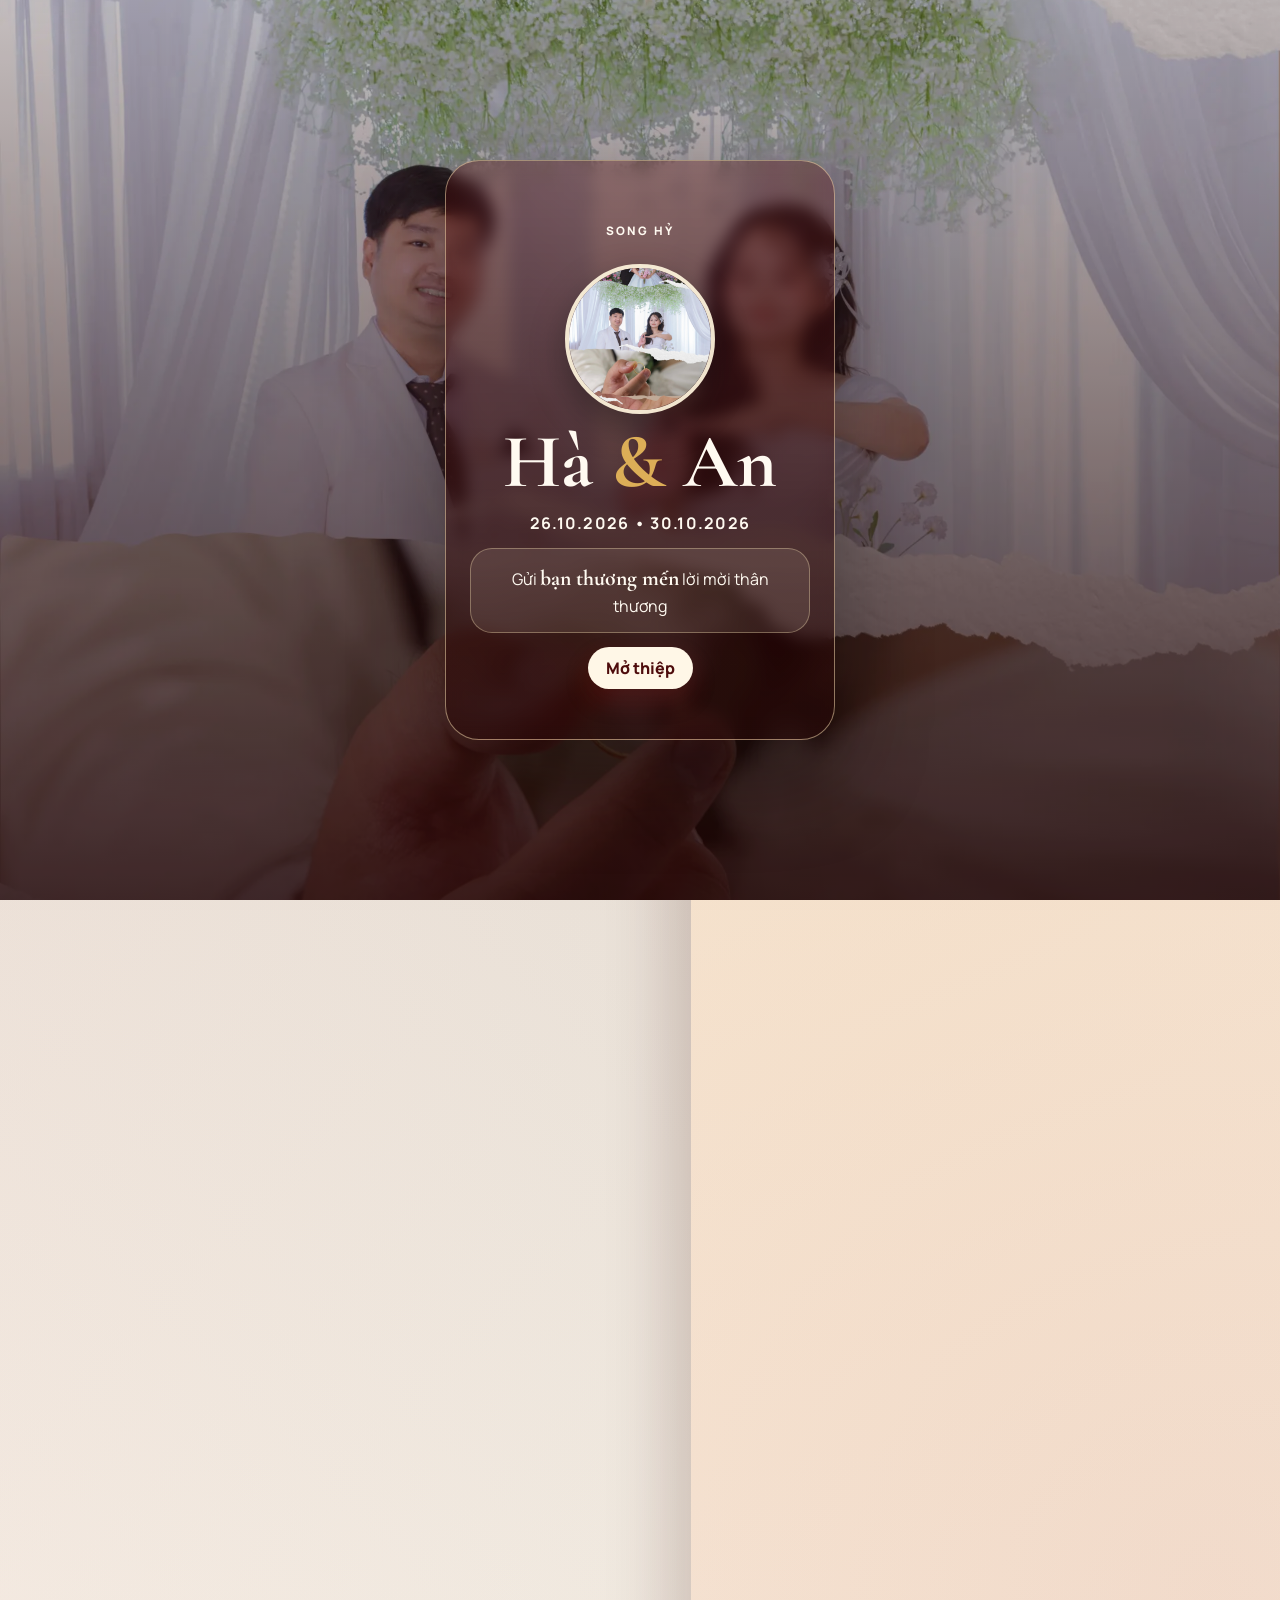
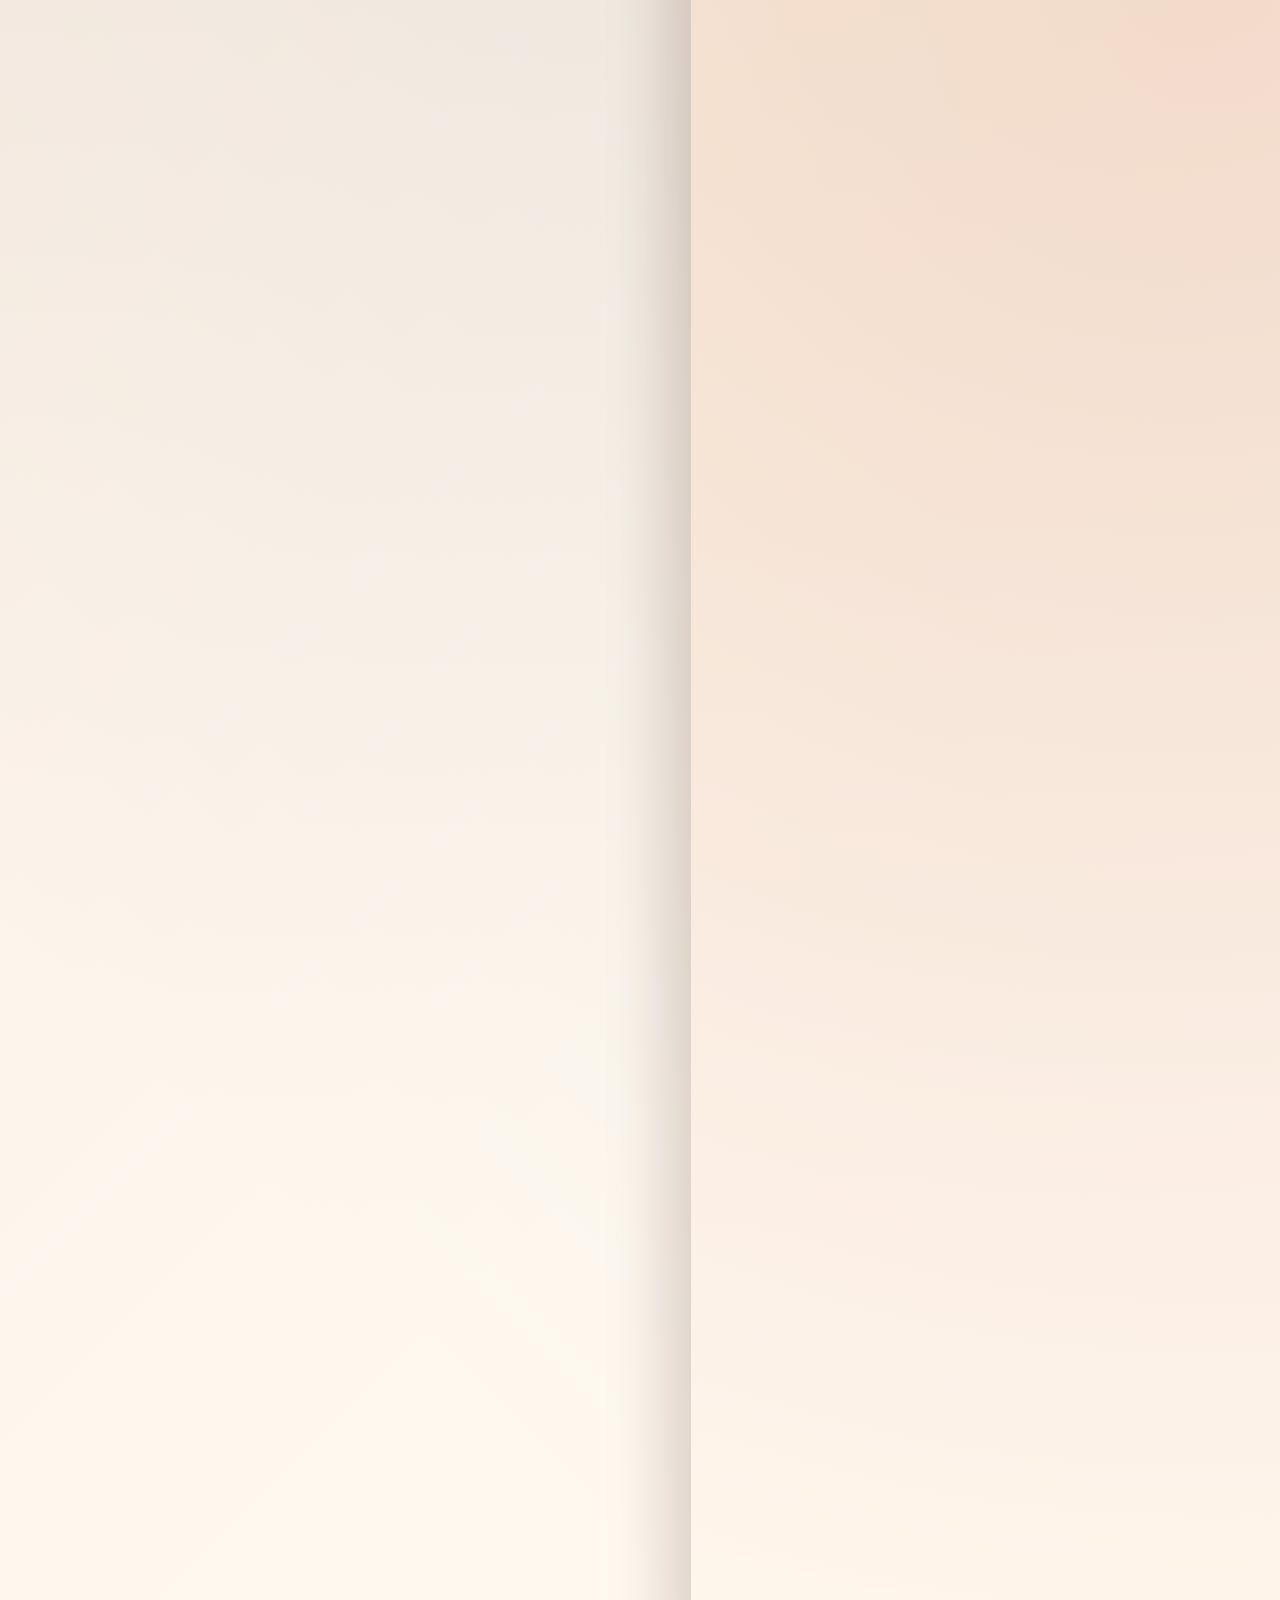
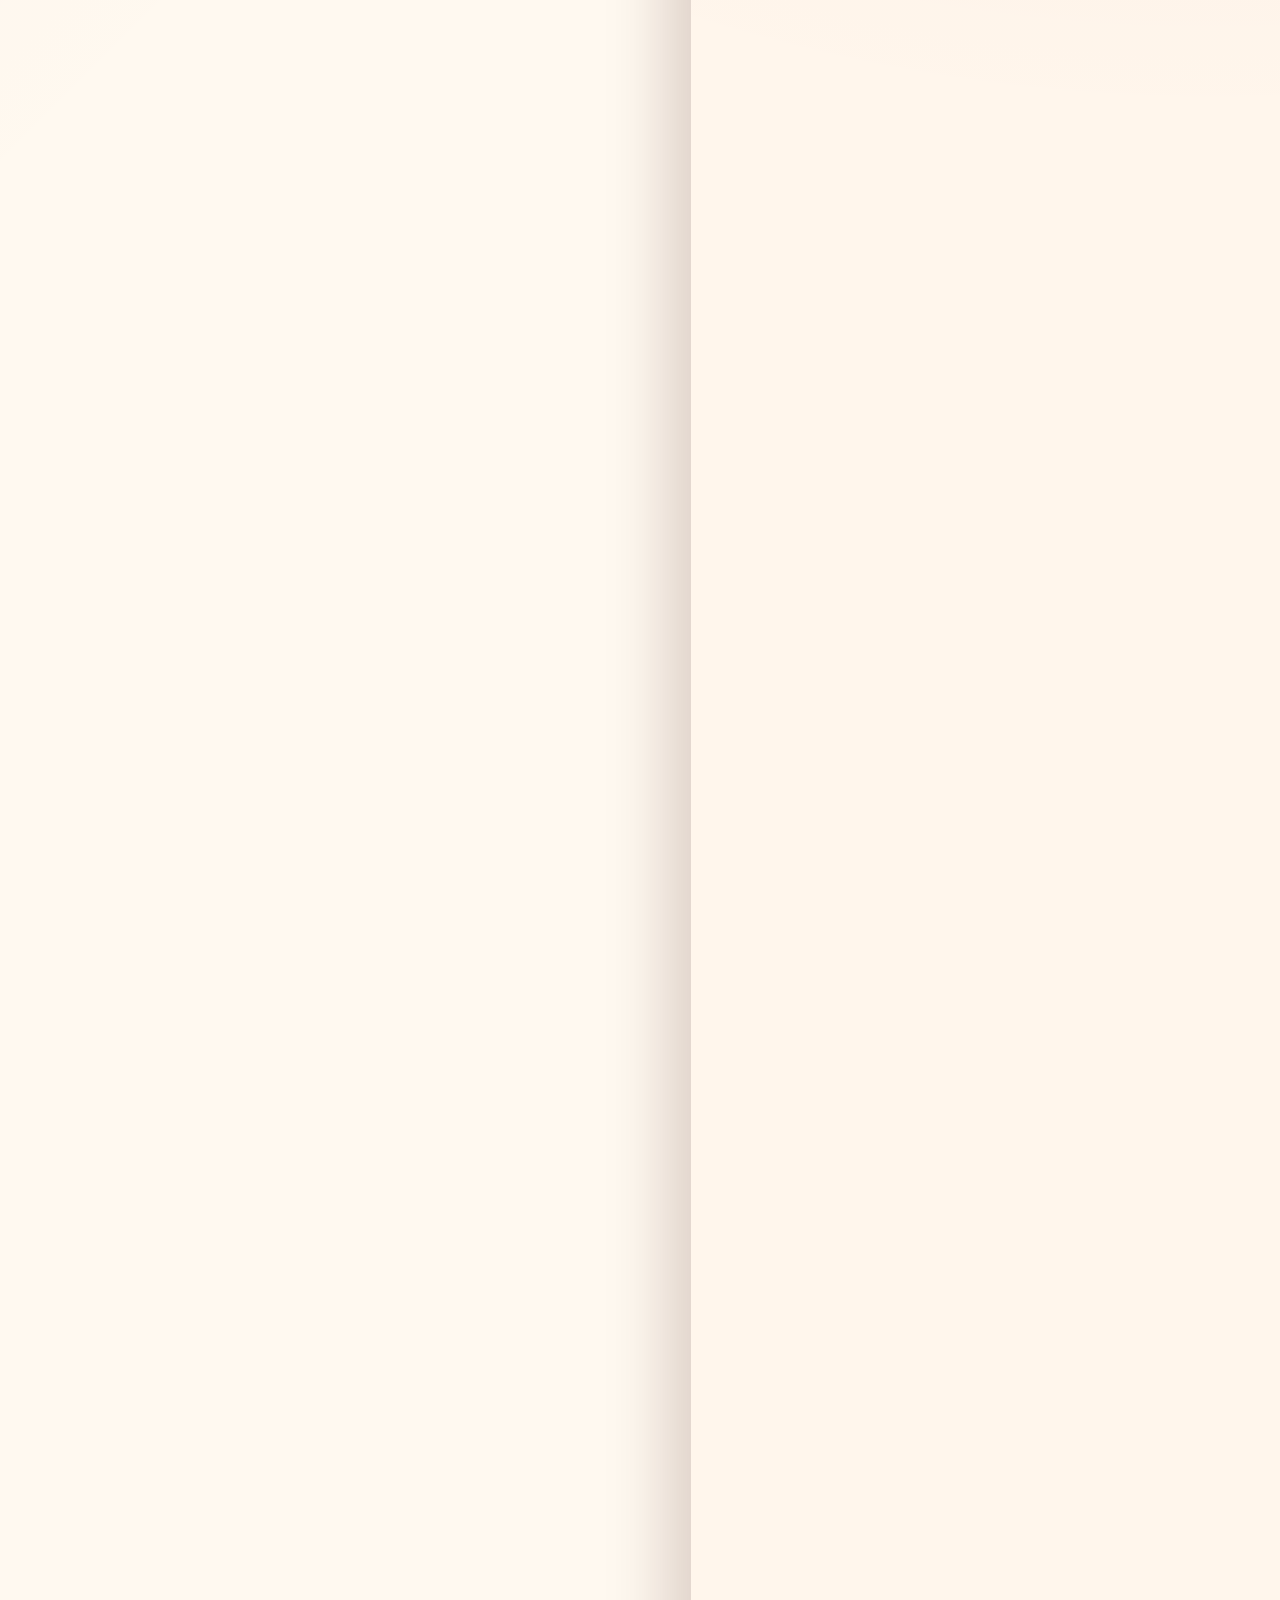
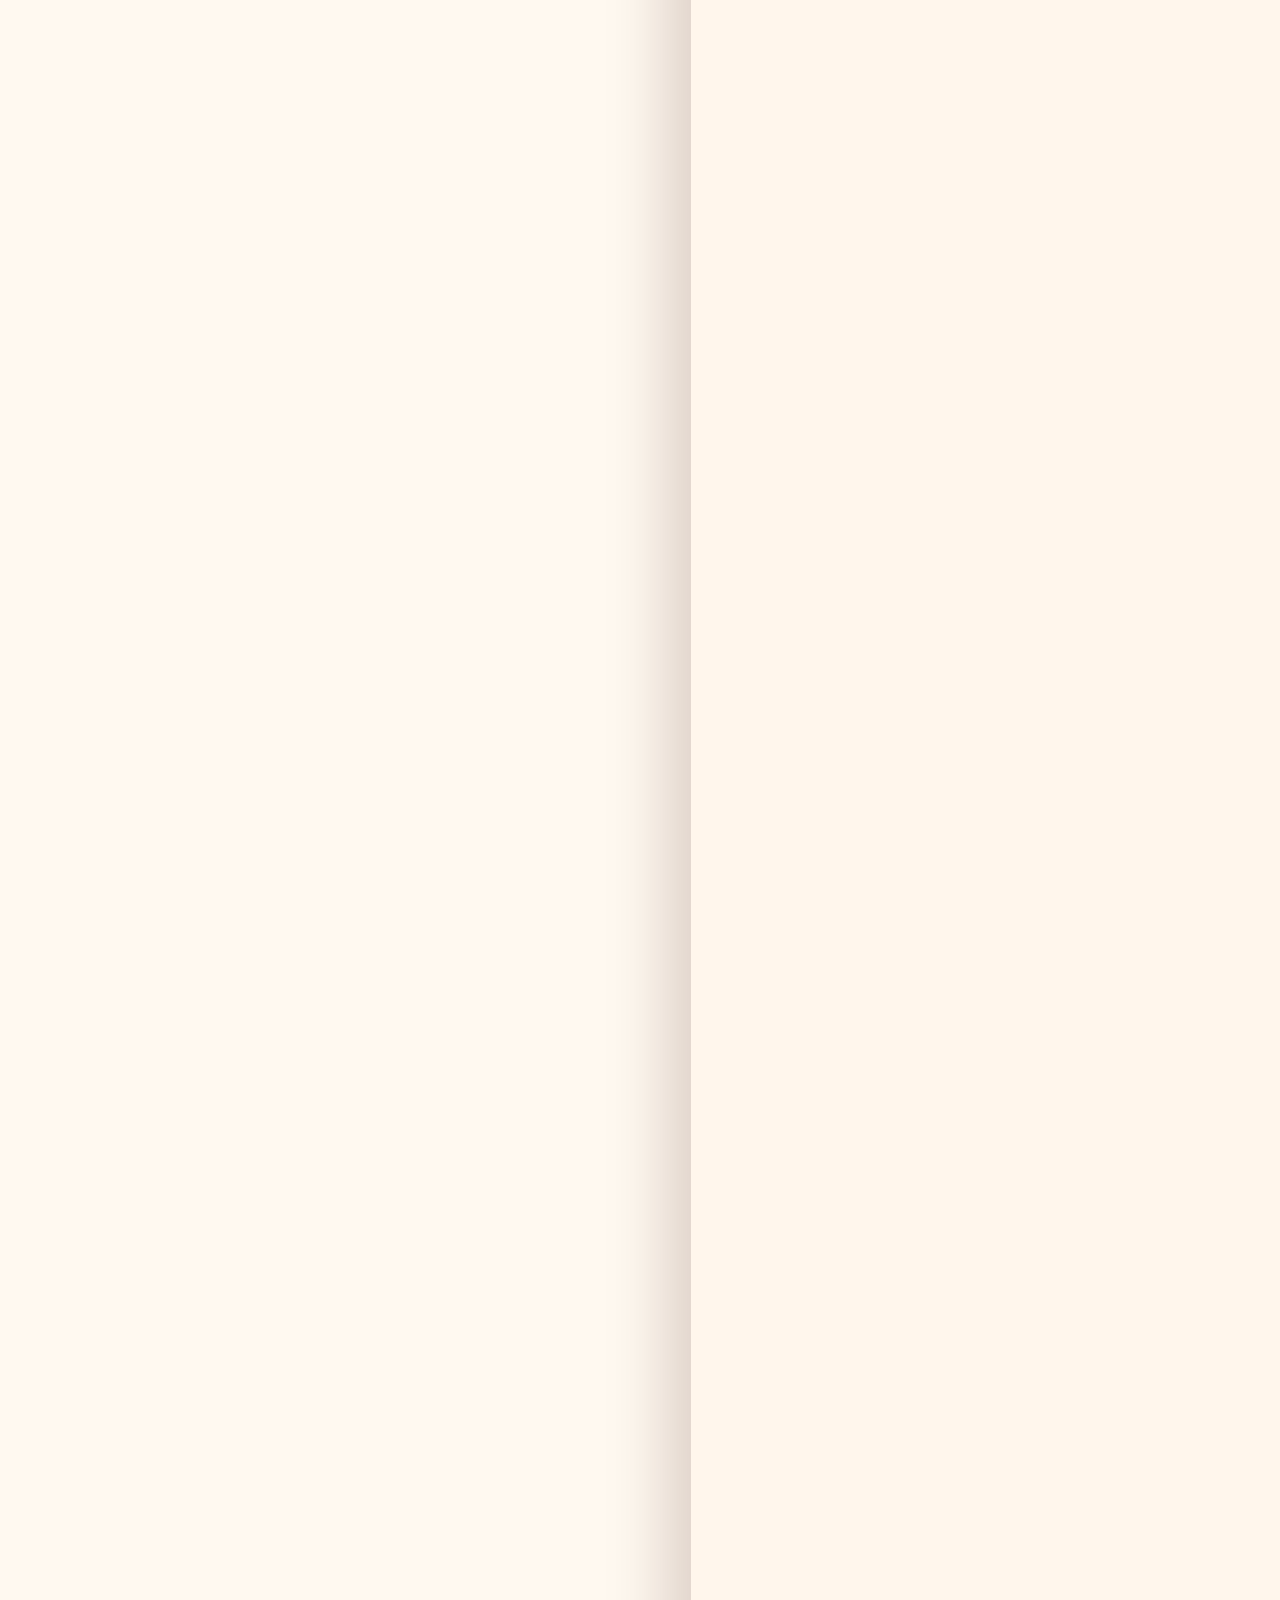
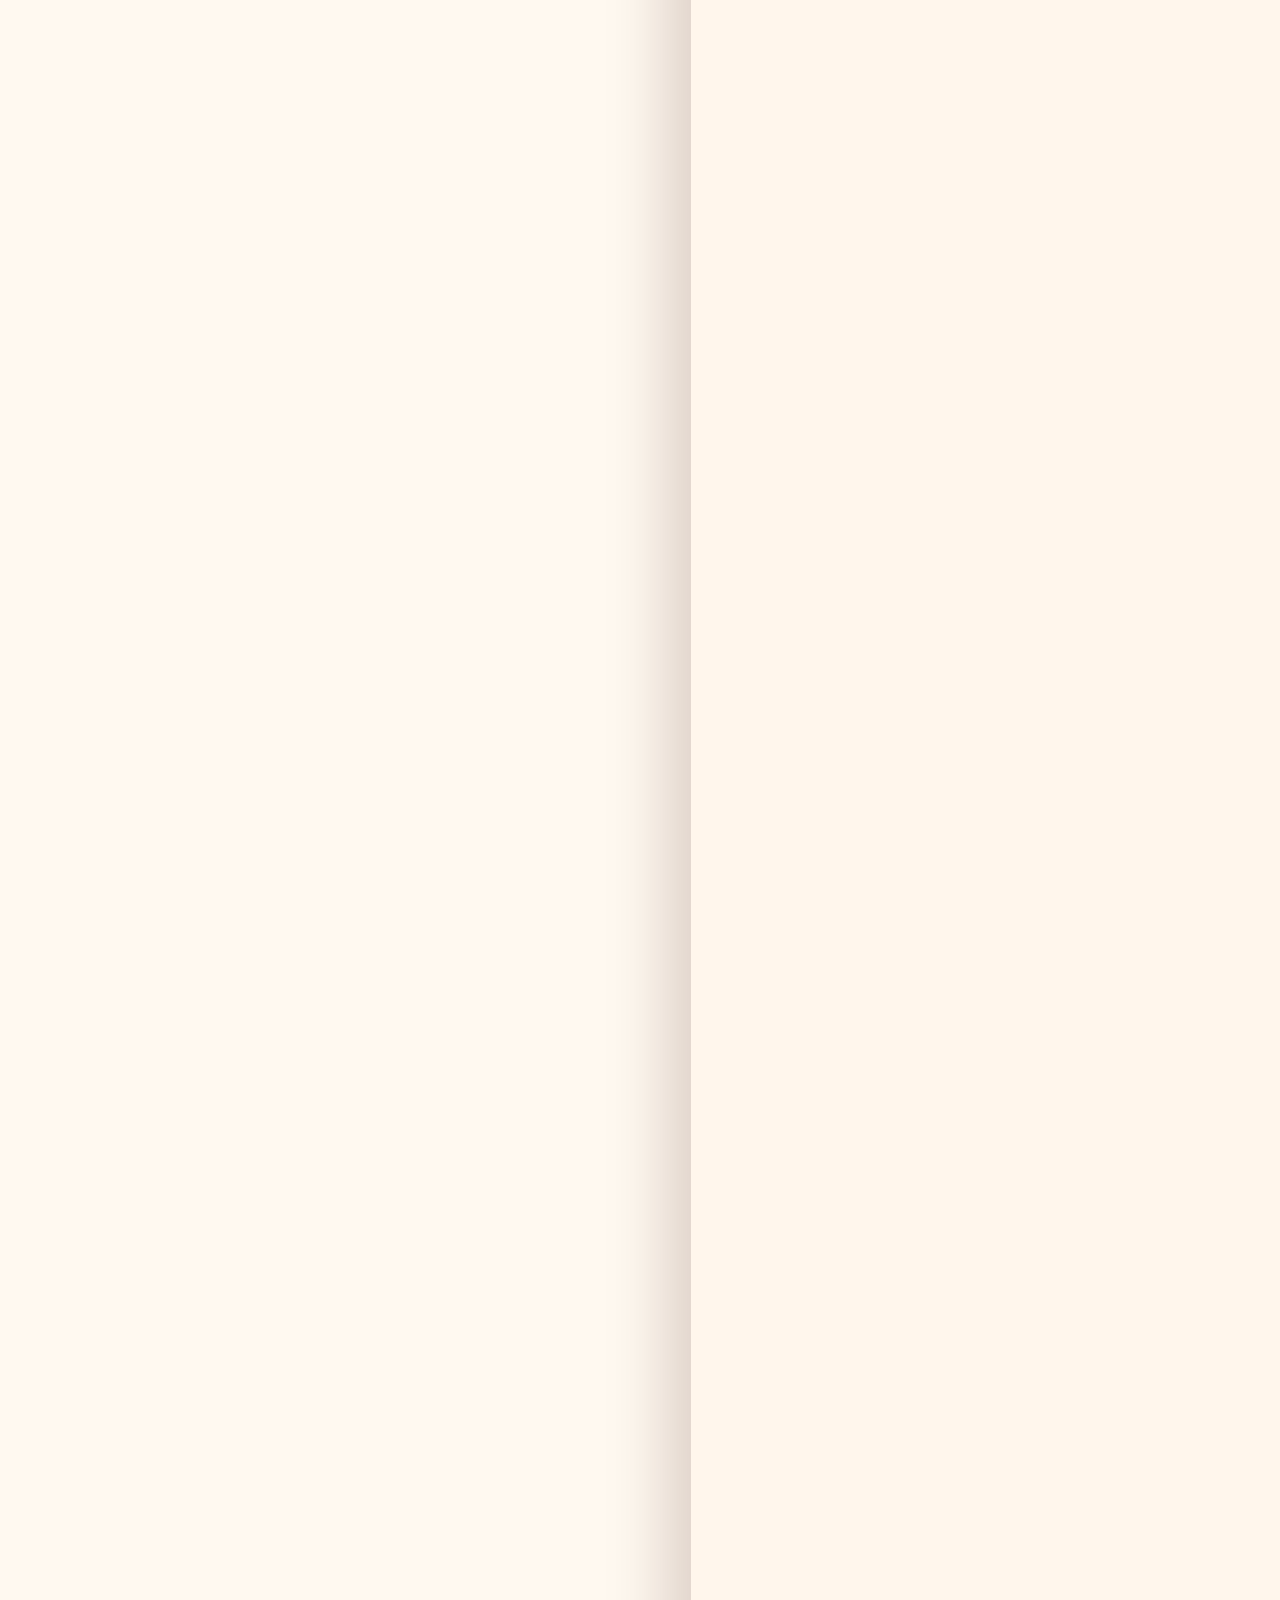
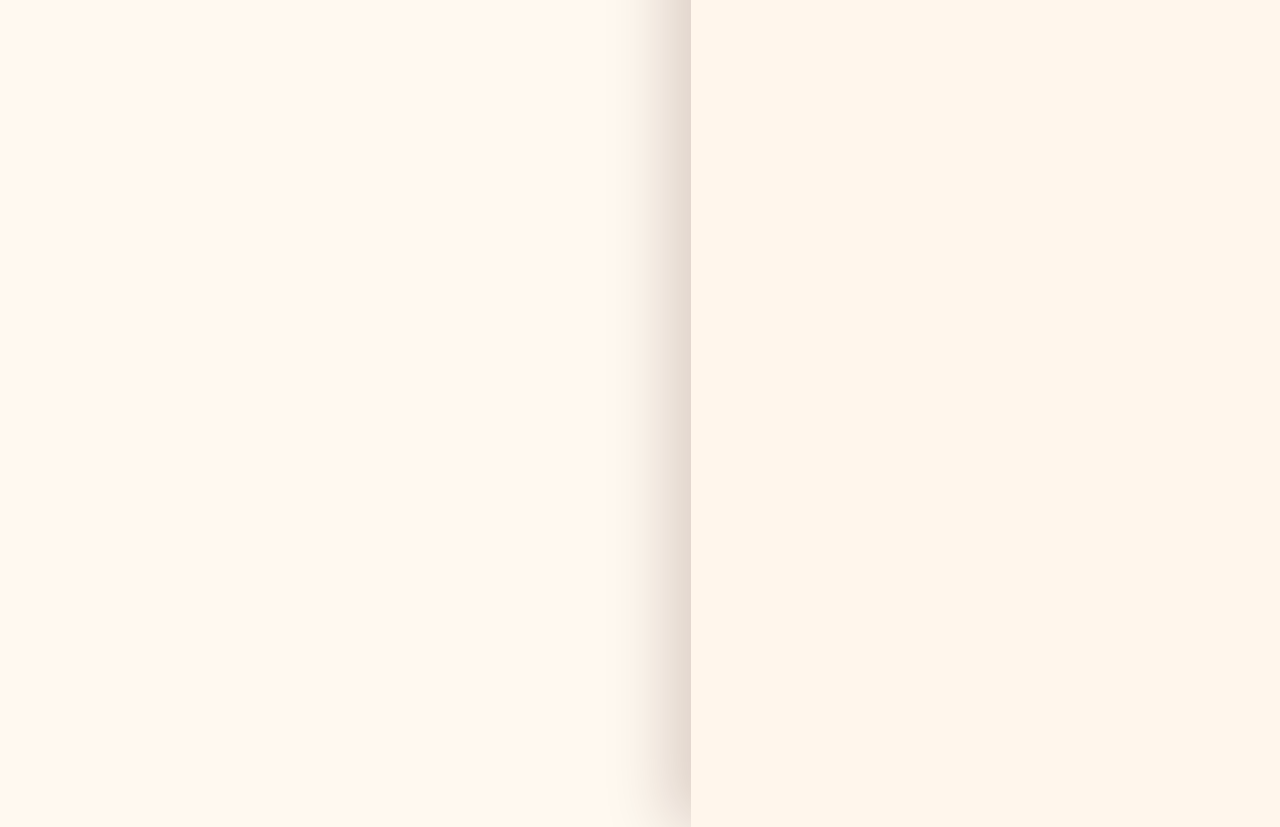
==== beta1/index.html @ 09bc7ad3 "Publish redesigned wedding invitation" ====
<!doctype html>
<html lang="vi">
<head>
  <meta charset="utf-8" />
  <meta name="viewport" content="width=device-width, initial-scale=1" />
  <meta name="description" content="Beta1 thiệp cưới Hà và An" />
  <meta name="theme-color" content="#8f1718" />
  <title>Beta1 - Thiệp cưới Hà & An</title>
  <link rel="preconnect" href="https://fonts.googleapis.com" />
  <link rel="preconnect" href="https://fonts.gstatic.com" crossorigin />
  <link rel="preload" as="image" href="../assets/optimized/background.webp" fetchpriority="high" />
  <link href="https://fonts.googleapis.com/css2?family=Cormorant+Garamond:wght@500;600;700&family=Manrope:wght@400;500;600;700&display=swap" rel="stylesheet" />
  <link rel="stylesheet" href="styles.css" />
</head>
<body>
  <div class="welcome" id="welcome" aria-live="polite">
    <div class="welcome__bg" aria-hidden="true"></div>
    <div class="welcome__panel">
      <p class="overline">Song hỷ</p>
      <img src="../assets/optimized/background.webp" alt="Hà và An" class="welcome__photo" width="150" height="150" decoding="async" fetchpriority="high" />
      <h1>Hà <span>&</span> An</h1>
      <p class="welcome__date">26.10.2026 • 30.10.2026</p>
      <div class="guest-box">
        <p>Gửi <strong id="welcomeGuest">bạn thương mến</strong> lời mời thân thương</p>
      </div>
      <button class="button button--light" id="openInvite" type="button">Mở thiệp</button>
    </div>
  </div>

  <div class="stage" id="top">
    <aside class="desktop-scene" aria-hidden="true">
      <div class="desktop-scene__slide is-active"></div>
      <div class="desktop-scene__slide desktop-scene__slide--alt"></div>
      <div class="desktop-scene__content">
        <p class="overline">Mời bạn chung vui</p>
        <h2>Hà & An</h2>
        <p>Gửi bạn tấm thiệp cưới đong đầy yêu&nbsp;thương.</p>
      </div>
    </aside>

    <div class="phone-shell">
      <main class="invite" id="invite" tabindex="-1">
        <section class="home panel" id="home">
          <img src="../assets/optimized/background.webp" alt="Ảnh cưới Hà và An" class="home__image" width="1920" height="2880" decoding="async" fetchpriority="high" />
          <div class="home__content">
            <p class="overline">Mời bạn chung vui</p>
            <h2>Hà <span>&</span> An</h2>
            <p id="homeGreeting">Gửi bạn tấm thiệp cưới đong đầy yêu&nbsp;thương.</p>
            <div class="home-dates" id="homeDates" aria-label="Ngày giờ và địa điểm tổ chức"></div>
            <a class="button" id="saveCalendar" href="#" target="_blank" rel="noreferrer">Thêm vào lịch</a>
          </div>
        </section>

        <section class="panel invitation" id="invitation">
          <p class="overline">Thiệp mời</p>
          <h2>Gửi <span id="guestNameTitle">bạn thương mến</span></h2>
          <p id="invitationGreeting">Gửi bạn tấm thiệp cưới đong đầy yêu&nbsp;thương!</p>
          <p id="invitationCopy">Những ai nhận được lời mời này đều là những người đặc biệt với bọn mình. Mong bạn và gia đình ghé đến chung vui, cùng chứng kiến khoảnh khắc hạnh phúc của hai đứa nhé.</p>
          <div class="parents">
            <article>
              <span>Nhà gái</span>
              <strong>Ông Đào Thanh Vui</strong>
              <strong>Bà Võ Thị Hoa</strong>
              <small>Gia Lai</small>
            </article>
            <article>
              <span>Nhà trai</span>
              <strong>Ông Đào Tuấn Anh</strong>
              <strong>Bà Đồng Thị Thanh Thuý</strong>
              <small>TP. Hồ Chí Minh</small>
            </article>
          </div>
        </section>

        <section class="panel couple" id="couple">
          <p class="overline">Cô dâu & chú rể</p>
          <div class="couple__grid">
            <article class="person">
              <img src="../assets/optimized/CD.webp" alt="Cô dâu Hà" width="190" height="190" loading="lazy" decoding="async" />
              <h3>Hà</h3>
            </article>
            <article class="person person--offset">
              <img src="../assets/optimized/CR.webp" alt="Chú rể An" width="190" height="190" loading="lazy" decoding="async" />
              <h3>An</h3>
            </article>
          </div>
        </section>

        <section class="panel countdown" id="date">
          <p class="overline">Đếm ngược</p>
          <h2 id="countdownTitle">Lễ Vu Quy tại Gia Lai</h2>
          <div class="countdown__grid" aria-label="Đếm ngược ngày cưới">
            <div><strong id="days">00</strong><span>Ngày</span></div>
            <div><strong id="hours">00</strong><span>Giờ</span></div>
            <div><strong id="minutes">00</strong><span>Phút</span></div>
            <div><strong id="seconds">00</strong><span>Giây</span></div>
          </div>
          <div class="date-cards" id="dateCards"></div>
        </section>

        <section class="panel story" id="story">
          <p class="overline">Lịch trình nghi lễ</p>
          <h2>Các mốc thời gian chính</h2>
          <div class="tabs" role="tablist" aria-label="Nhóm khách mời">
            <button type="button" data-group="nha-gai">Nhà gái</button>
            <button type="button" data-group="nha-trai">Nhà trai</button>
            <button type="button" data-group="both">Tất cả</button>
          </div>
          <div class="timeline" id="timeline"></div>
        </section>

        <section class="panel locations" id="location">
          <p class="overline">Địa điểm tổ chức</p>
          <h2>Bản đồ & mã QR chỉ đường</h2>
          <div class="location-list" id="locationList"></div>
        </section>

        <section class="panel gallery" id="gallery">
          <p class="overline">Album</p>
          <h2>Khoảnh khắc của chúng tôi</h2>
          <div class="gallery-frame">
            <button class="gallery-btn gallery-btn--prev" id="galleryPrev" type="button" aria-label="Ảnh trước">‹</button>
            <div class="gallery-viewport" id="galleryViewport">
              <img class="gallery-image" id="galleryImage" src="../gallery/optimized/1.webp" alt="Ảnh cưới Hà và An" width="1200" height="1801" loading="lazy" decoding="async" />
            </div>
            <button class="gallery-btn gallery-btn--next" id="galleryNext" type="button" aria-label="Ảnh tiếp theo">›</button>
          </div>
          <p class="gallery-count" id="galleryCount">1 / 1</p>
          <div class="gallery-dots" id="galleryDots" aria-label="Vị trí ảnh trong album"></div>
        </section>

        <section class="panel rsvp" id="rsvp">
          <p class="overline">Xác nhận tham dự</p>
          <h2 id="rsvpTitle">Hẹn gặp bạn thương mến</h2>
          <p>Xác nhận tham dự để tụi mình chuẩn bị đón bạn chu đáo nhé!</p>
          <button class="button" id="showRsvpForm" type="button" aria-expanded="false" aria-controls="rsvpForm">Xác nhận tham dự</button>
          <form class="rsvp-form" id="rsvpForm" hidden>
            <label>
              <span>Tên khách mời</span>
              <input id="rsvpName" name="name" type="text" autocomplete="name" readonly required />
            </label>
            <p class="rsvp-private-note" id="rsvpPrivateNote"></p>
            <label>
              <span>Nhóm khách</span>
              <select id="rsvpGroup" name="group" required>
                <option value="nha-gai">Nhà gái</option>
                <option value="nha-trai">Nhà trai</option>
                <option value="both">Hai gia đình</option>
              </select>
            </label>
            <label>
              <span>Tham dự</span>
              <select id="rsvpAttend" name="attend" required>
                <option value="yes">Có tham dự</option>
                <option value="no">Rất tiếc không tham dự</option>
              </select>
            </label>
            <label>
              <span>Số người</span>
              <input id="rsvpGuests" name="guests" type="number" min="1" max="10" value="1" required />
            </label>
            <label>
              <span>Số điện thoại</span>
              <input id="rsvpPhone" name="phone" type="tel" autocomplete="tel" />
            </label>
            <button class="button" type="submit">Gửi xác nhận</button>
            <p class="form-status" id="rsvpStatus" role="status" aria-live="polite"></p>
          </form>
        </section>

        <section class="panel wishes" id="wishes">
          <p class="overline">Lời chúc</p>
          <h2>Gửi lời chúc</h2>
          <p>Lời chúc của bạn sẽ là một kỷ niệm thật đẹp dành cho tụi mình.</p>
          <form class="wish-form" id="wishForm">
            <label>
              <span>Tên của bạn</span>
              <input id="wishName" type="text" required autocomplete="name" />
            </label>
            <label>
              <span>Lời chúc</span>
              <textarea id="wishMessage" rows="4" required></textarea>
            </label>
            <button class="button" type="submit">Gửi lời chúc</button>
            <p class="form-status" id="wishStatus" role="status"></p>
          </form>
        </section>

        <section class="panel gift" id="gift">
          <p class="overline">Hộp quà mừng</p>
          <h2>Gửi chút thương mến</h2>
          <p>Có bạn chung vui đã là món quà quý nhất. Nếu muốn gửi thêm chút thương mến từ xa, bọn mình luôn thật lòng ghi nhận.</p>
          <div class="gift-list" id="giftList"></div>
        </section>

        <section class="panel guestbook-wall" id="guestbookWall">
          <p class="overline">Sổ lưu bút</p>
          <h2>Lời chúc từ mọi người</h2>
          <div class="wish-list" id="wishList" aria-live="polite"></div>
        </section>

        <section class="panel closing">
          <p>Những ai nhận được lời mời này đều là những người đặc biệt với bọn mình. Mong bạn và gia đình ghé đến chung vui, cùng chứng kiến khoảnh khắc hạnh phúc của hai đứa nhé.</p>
          <h2>Hà & An</h2>
        </section>
      </main>

      <nav class="bottom-nav" aria-label="Điều hướng thiệp">
        <a href="#home"><span>⌂</span>Nhà</a>
        <a href="#couple"><span>♡</span>Đôi</a>
        <a href="#date"><span>□</span>Ngày</a>
        <a href="#gallery"><span>▣</span>Ảnh</a>
        <a href="#rsvp"><span>✓</span>RSVP</a>
        <a href="#wishes"><span>✎</span>Chúc</a>
      </nav>
    </div>
  </div>

  <button class="music-button" id="musicButton" type="button" aria-label="Bật hoặc tắt nhạc" aria-pressed="false" hidden>♪</button>
  <audio id="bgMusic" loop preload="none">
    <source src="../music/leberch-invitation-wedding-375839.mp3" type="audio/mpeg" />
  </audio>
  <script src="beta1.js"></script>
</body>
</html>
---- beta1/styles.css ----
@charset "UTF-8";

:root {
  --bg: #fff6ec;
  --paper: #fffdf7;
  --paper-strong: #ffe9c1;
  --ink: #291412;
  --muted: #7d5d4c;
  --red: #8f1718;
  --red-deep: #4e0c0c;
  --gold: #dcae57;
  --jade: #536e5b;
  --line: rgba(143, 23, 24, 0.16);
  --shadow: 0 22px 64px rgba(62, 14, 10, 0.22);
  --serif: "Cormorant Garamond", Georgia, serif;
  --sans: "Manrope", sans-serif;
}

* { box-sizing: border-box; }

html {
  scroll-behavior: smooth;
  overflow-x: hidden;
}

body {
  margin: 0;
  font-family: var(--sans);
  color: var(--ink);
  overflow-x: hidden;
  background:
    linear-gradient(135deg, rgba(143, 23, 24, 0.09), transparent 34%),
    linear-gradient(225deg, rgba(83, 110, 91, 0.16), transparent 38%),
    #fff9f0;
}

body.invite-open .welcome {
  opacity: 0;
  visibility: hidden;
  transform: scale(1.015);
  pointer-events: none;
  overflow: hidden;
}

a { color: inherit; text-decoration: none; }

button, input, textarea { font: inherit; }

img { max-width: 100%; display: block; }

.welcome {
  position: fixed;
  inset: 0;
  z-index: 20;
  display: grid;
  place-items: center;
  padding: 24px;
  color: #fffaf1;
  background: #250607;
  overflow: hidden;
  transition: opacity 680ms ease, visibility 680ms ease, transform 680ms ease;
}

.welcome__bg {
  position: absolute;
  inset: 0;
  background:
    linear-gradient(180deg, rgba(29, 3, 4, 0.15), rgba(29, 3, 4, 0.82)),
    url("../assets/optimized/background.webp") center/cover;
  opacity: 0.88;
}

.welcome__panel {
  position: relative;
  width: min(390px, 100%);
  min-height: min(580px, calc(100svh - 48px));
  display: flex;
  flex-direction: column;
  align-items: center;
  justify-content: center;
  gap: 14px;
  padding: 38px 24px;
  text-align: center;
  border: 1px solid rgba(255, 231, 184, 0.5);
  border-radius: 34px;
  background: linear-gradient(180deg, rgba(80, 8, 9, 0.36), rgba(35, 6, 6, 0.62));
  box-shadow: 0 34px 90px rgba(0, 0, 0, 0.34);
  backdrop-filter: blur(8px);
  animation: welcomeRise 920ms cubic-bezier(0.16, 1, 0.3, 1) both;
}

.welcome__photo {
  width: 150px;
  height: 150px;
  object-fit: cover;
  border: 4px solid rgba(255, 246, 222, 0.92);
  border-radius: 999px;
  box-shadow: 0 14px 34px rgba(0, 0, 0, 0.34);
}

.welcome h1,
.home h2,
.panel h2,
.person h3,
.closing h2 {
  font-family: var(--serif);
  letter-spacing: 0;
}

.welcome h1 {
  margin: 0;
  font-size: clamp(54px, 15vw, 76px);
  line-height: 0.92;
}

.welcome h1 span,
.home h2 span { color: var(--gold); }

.welcome__date {
  margin: 0;
  font-weight: 700;
  letter-spacing: 0.08em;
}

.guest-box {
  width: 100%;
  padding: 14px 18px;
  border: 1px solid rgba(255, 231, 184, 0.34);
  border-radius: 22px;
  background: rgba(255, 246, 222, 0.1);
}

.overline {
  display: block;
  font-size: 0.73rem;
  font-weight: 800;
  letter-spacing: 0.18em;
  text-transform: uppercase;
}

.guest-box p {
  margin: 0;
  line-height: 1.45;
}

.guest-box strong {
  font-family: var(--serif);
  font-size: 1.35rem;
  white-space: nowrap;
}

.button {
  display: inline-flex;
  align-items: center;
  justify-content: center;
  min-height: 42px;
  padding: 0 18px;
  border: 0;
  border-radius: 999px;
  color: #fffaf1;
  background: linear-gradient(135deg, var(--red), #b85d3d);
  box-shadow: 0 12px 24px rgba(143, 23, 24, 0.24);
  cursor: pointer;
  font-weight: 800;
  transition: transform 240ms ease, box-shadow 240ms ease, filter 240ms ease;
}

.button:hover,
.button:focus-visible {
  transform: translateY(-2px);
  box-shadow: 0 16px 32px rgba(143, 23, 24, 0.3);
  filter: saturate(1.05);
}

.button:active { transform: translateY(0) scale(0.98); }

.button--light {
  color: var(--red-deep);
  background: #fff7e7;
}

.stage {
  min-height: 100svh;
  display: grid;
  grid-template-columns: minmax(0, 1fr) clamp(540px, 46vw, 680px);
  align-items: start;
  --desktop-invite-width: clamp(540px, 46vw, 680px);
  --desktop-scene-width: calc(100vw - var(--desktop-invite-width));
}

.desktop-scene {
  position: fixed;
  left: 0;
  top: 0;
  bottom: 0;
  width: var(--desktop-scene-width);
  height: 100svh;
  overflow: hidden;
  background: #3a0809;
}

.desktop-scene::after {
  content: "";
  position: absolute;
  inset: 0;
  background: linear-gradient(90deg, rgba(45, 6, 7, 0.76), rgba(45, 6, 7, 0.22));
}

.desktop-scene__slide {
  position: absolute;
  inset: 0;
  background: url("../assets/optimized/background.webp") 42% 58%/cover;
  opacity: 0;
  transform: scale(1.04);
  transition: opacity 1400ms ease, transform 7200ms linear;
}

.desktop-scene__slide--alt {
  background-image: url("../gallery/optimized/071A6892.webp");
  background-position: 48% 50%;
}

.desktop-scene__slide.is-active {
  opacity: 1;
  transform: scale(1.09);
}

.desktop-scene__content {
  position: relative;
  z-index: 1;
  width: min(620px, 78%);
  min-height: 100svh;
  display: flex;
  flex-direction: column;
  justify-content: center;
  padding: 70px;
  color: #fffaf1;
  animation: sceneCopyIn 1100ms cubic-bezier(0.16, 1, 0.3, 1) both;
}

.desktop-scene__content h2 {
  margin: 10px 0;
  font-family: var(--serif);
  font-size: clamp(70px, 10vw, 132px);
  line-height: 0.86;
}

.desktop-scene__content p:last-child {
  max-width: 440px;
  margin: 0;
  font-size: 1.08rem;
  line-height: 1.7;
}

.phone-shell {
  min-height: 100svh;
  display: flex;
  flex-direction: column;
  background: var(--bg);
  box-shadow: -22px 0 60px rgba(54, 11, 8, 0.18);
  grid-column: 2;
}

.invite {
  flex: 1;
  height: auto;
  overflow: visible;
  scroll-padding-bottom: 82px;
  padding-bottom: 76px;
  background:
    radial-gradient(circle at 16% 6%, rgba(220, 174, 87, 0.18), transparent 28%),
    radial-gradient(circle at 88% 18%, rgba(143, 23, 24, 0.10), transparent 24%),
    var(--bg);
}

.panel {
  padding: 54px 22px;
  text-align: center;
  border-bottom: 1px solid rgba(143, 23, 24, 0.08);
}

.reveal {
  opacity: 0;
  --reveal-x: 0px;
  --reveal-y: 46px;
  --reveal-scale: 0.97;
  transform: translate3d(var(--reveal-x), var(--reveal-y), 0) scale(var(--reveal-scale));
  filter: blur(5px);
  transition: opacity 1050ms cubic-bezier(0.16, 1, 0.3, 1), transform 1120ms cubic-bezier(0.16, 1, 0.3, 1), filter 1050ms ease;
  transition-delay: var(--reveal-delay, 0ms);
  will-change: opacity, transform, filter;
}

.reveal[data-reveal="fade-left"] { --reveal-x: 58px; --reveal-y: 0px; }
.reveal[data-reveal="fade-right"] { --reveal-x: -58px; --reveal-y: 0px; }
.reveal[data-reveal="fade-down"] { --reveal-x: 0px; --reveal-y: -42px; }
.reveal[data-reveal="zoom-in"] { --reveal-x: 0px; --reveal-y: 26px; --reveal-scale: 0.9; }
.reveal[data-reveal="soft-rise"] { --reveal-x: 0px; --reveal-y: 34px; --reveal-scale: 0.97; }

.reveal.is-visible {
  opacity: 1;
  transform: translate3d(0, 0, 0) scale(1) !important;
  filter: blur(0);
}

.panel h2 {
  margin: 8px auto 18px;
  font-size: clamp(34px, 12vw, 48px);
  line-height: 1;
}

.panel p {
  margin: 0 auto 16px;
  color: var(--muted);
  line-height: 1.7;
}

.home {
  min-height: 100svh;
  display: grid;
  align-content: end;
  padding: 0;
  position: relative;
  color: #fff8ec;
  background: #390809;
}

.home__image {
  position: absolute;
  inset: 0;
  width: 100%;
  height: 100%;
  object-fit: cover;
  object-position: 50% 42%;
  opacity: 0.72;
  transform: scale(1.04);
}

.home::after {
  content: "";
  position: absolute;
  inset: 0;
  background: linear-gradient(180deg, rgba(53, 7, 8, 0.05), rgba(53, 7, 8, 0.9));
}

.home__content {
  position: relative;
  z-index: 1;
  padding: 42px 24px 70px;
}

.home h2 {
  margin: 8px 0 12px;
  font-size: clamp(60px, 18vw, 84px);
  line-height: 0.9;
}

.home p { color: rgba(255, 248, 236, 0.86); }

.home-dates {
  display: grid;
  gap: 8px;
  margin: 18px auto 18px;
  width: min(420px, 100%);
}

.home-date-card {
  padding: 12px 14px;
  border: 1px solid rgba(255, 236, 192, 0.36);
  border-radius: 18px;
  background: rgba(45, 6, 7, 0.28);
  backdrop-filter: blur(6px);
  color: #fffaf1;
}

.home-date-card strong,
.home-date-card span,
.home-date-card small {
  display: block;
}

.home-date-card strong {
  font-family: var(--serif);
  font-size: 1.24rem;
  line-height: 1.08;
}

.home-date-card span {
  margin-top: 3px;
  font-weight: 800;
}

.home-date-card small {
  margin-top: 3px;
  color: rgba(255, 248, 236, 0.84);
  line-height: 1.4;
}

.home-date-common {
  margin: 2px 0 0;
  color: #fffaf1;
  font-weight: 800;
  letter-spacing: 0.04em;
}

.script-text {
  font-family: var(--serif);
  font-size: 1.7rem;
  color: var(--red);
}

.parents,
.couple__grid,
.date-cards,
.location-list,
.gift-list,
.wish-list {
  display: grid;
  gap: 14px;
}

.parents article,
.person,
.date-card,
.event,
.location-card,
.gift-card,
.wish-item {
  padding: 18px;
  border: 1px solid var(--line);
  border-radius: 24px;
  background: rgba(255, 253, 247, 0.86);
  box-shadow: 0 12px 30px rgba(117, 36, 22, 0.08);
}

.parents span,
.event time,
.location-card small,
.gift-card small {
  color: var(--red);
  font-size: 0.76rem;
  font-weight: 800;
  letter-spacing: 0.12em;
  text-transform: uppercase;
}

.parents strong {
  display: block;
  margin-top: 6px;
}

.person img {
  width: 190px;
  height: 190px;
  margin: 0 auto 16px;
  object-fit: cover;
  border: 5px solid #fff9ec;
  border-radius: 999px;
  box-shadow: var(--shadow);
}

.person h3 {
  margin: 0;
  color: var(--red-deep);
  font-size: 2.5rem;
}

.person--offset { background: #fff2dc; }

.countdown__grid {
  display: grid;
  grid-template-columns: repeat(4, minmax(0, 1fr));
  gap: 8px;
  margin: 22px 0;
}

.countdown__grid div {
  min-width: 0;
  padding: 12px 6px;
  border-radius: 18px;
  color: #fffaf1;
  background: linear-gradient(180deg, var(--red), var(--red-deep));
}

.countdown__grid strong {
  display: block;
  font-size: clamp(1.35rem, 8vw, 2rem);
}

.countdown__grid span {
  display: block;
  font-size: 0.72rem;
  font-weight: 800;
}

.date-card strong,
.date-card b {
  display: block;
}

.date-card strong {
  color: var(--red);
  font-family: var(--serif);
  font-size: 3rem;
  line-height: 1;
}

.date-card--common {
  color: var(--red-deep);
  font-weight: 800;
  text-align: center;
}

.tabs {
  display: grid;
  grid-template-columns: repeat(3, minmax(0, 1fr));
  gap: 8px;
  margin-bottom: 18px;
}

.tabs button {
  min-width: 0;
  padding: 10px 6px;
  border: 1px solid var(--line);
  border-radius: 999px;
  color: var(--red-deep);
  background: #fffaf1;
  cursor: pointer;
  font-size: 0.8rem;
  font-weight: 800;
  transition: transform 220ms ease, background 220ms ease, color 220ms ease, box-shadow 220ms ease;
}

.tabs button.is-active {
  color: #fffaf1;
  background: var(--red);
  box-shadow: 0 10px 20px rgba(143, 23, 24, 0.18);
}

.tabs button:hover { transform: translateY(-2px); }

.timeline {
  display: grid;
  gap: 12px;
  text-align: left;
}

.event h3 {
  margin: 8px 0;
  font-family: var(--serif);
  font-size: 1.8rem;
}

.event p { margin: 0; }

.location-card {
  text-align: left;
}

.location-card h3,
.gift-card h3 {
  margin: 6px 0 8px;
  font-family: var(--serif);
  font-size: 1.7rem;
}

.location-card a,
.copy-btn {
  display: inline-flex;
  align-items: center;
  justify-content: center;
  margin-top: 8px;
  min-height: 34px;
  padding: 0 12px;
  border: 1px solid var(--line);
  border-radius: 999px;
  color: var(--red-deep);
  background: #fffaf1;
  cursor: pointer;
  font-weight: 800;
  transition: transform 220ms ease, background 220ms ease, box-shadow 220ms ease;
}

.location-card a:hover,
.copy-btn:hover {
  transform: translateY(-2px);
  background: #fff3df;
  box-shadow: 0 10px 20px rgba(117, 36, 22, 0.12);
}

.location-card img,
.gift-card__qr img {
  width: 140px;
  height: 140px;
  margin: 12px auto;
  object-fit: cover;
  border-radius: 16px;
  background: #fff;
}

.gallery-frame {
  position: relative;
  overflow: hidden;
  border-radius: 28px;
  background: linear-gradient(145deg, #fffaf1, #f8dfbf);
  box-shadow: var(--shadow);
  isolation: isolate;
  touch-action: pan-y;
}

.gallery-viewport {
  position: relative;
  width: 100%;
  aspect-ratio: 4 / 5;
  overflow: hidden;
}

.gallery-image {
  position: absolute;
  inset: 0;
  width: 100%;
  height: 100%;
  object-fit: cover;
  transform: scale(1.01);
  transition: opacity 1100ms cubic-bezier(0.22, 1, 0.36, 1), transform 1250ms cubic-bezier(0.22, 1, 0.36, 1), filter 1100ms ease;
  will-change: opacity, transform, filter;
}

.gallery-image.is-current {
  opacity: 1;
  transform: translateX(0) scale(1.01);
}

.gallery-image.is-entering-next {
  opacity: 0;
  transform: translateX(9%) scale(1.025);
  filter: blur(1px);
}

.gallery-image.is-entering-prev {
  opacity: 0;
  transform: translateX(-9%) scale(1.025);
  filter: blur(1px);
}

.gallery-image.is-active {
  opacity: 1;
  transform: translateX(0) scale(1.01);
  filter: blur(0);
}

.gallery-image.is-leaving-next {
  opacity: 0;
  transform: translateX(-7%) scale(1.005);
  filter: blur(1px);
}

.gallery-image.is-leaving-prev {
  opacity: 0;
  transform: translateX(7%) scale(1.005);
  filter: blur(1px);
}

.gallery-btn {
  position: absolute;
  top: 50%;
  z-index: 1;
  width: 38px;
  height: 38px;
  border: 0;
  border-radius: 999px;
  color: var(--red-deep);
  background: rgba(255, 250, 241, 0.9);
  box-shadow: 0 8px 22px rgba(0, 0, 0, 0.16);
  cursor: pointer;
  transform: translateY(-50%);
  font-size: 1.7rem;
  transition: transform 220ms ease, background 220ms ease;
}

.gallery-btn:hover { transform: translateY(-50%) scale(1.08); }

.gallery-btn--prev { left: 10px; }
.gallery-btn--next { right: 10px; }

.gallery-count { margin-top: 12px; font-weight: 800; }

.gallery-dots {
  display: flex;
  justify-content: center;
  gap: 7px;
  margin-top: 12px;
}

.gallery-dots button {
  width: 7px;
  height: 7px;
  padding: 0;
  border: 0;
  border-radius: 999px;
  background: rgba(143, 23, 24, 0.24);
  cursor: pointer;
  transition: width 280ms ease, background 280ms ease, transform 280ms ease;
}

.gallery-dots button.is-active {
  width: 24px;
  background: var(--red);
}

.gift-card { text-align: left; }

.gift-card__qr {
  display: grid;
  place-items: center;
  width: 156px;
  height: 156px;
  margin: 14px auto 8px;
  border: 1px solid rgba(143, 23, 24, 0.18);
  border-radius: 24px;
  color: var(--red);
  background: radial-gradient(circle at 50% 34%, rgba(220, 174, 87, 0.2), #fffaf1 72%);
  box-shadow: 0 14px 34px rgba(117, 36, 22, 0.12);
  cursor: pointer;
  position: relative;
  overflow: hidden;
}

.gift-card__qr:hover,
.gift-card__qr[aria-expanded="true"] {
  border-color: rgba(143, 23, 24, 0.3);
}

.gift-card__qr span {
  font-family: var(--serif);
  font-size: 4.2rem;
  font-weight: 700;
  line-height: 1;
}

.gift-card__qr img[hidden] {
  display: none;
}

.gift-card__hint {
  display: block;
  text-align: center;
}

.gift-card__details[hidden] { display: none; }

.gift-card__details {
  animation: detailsOpen 360ms cubic-bezier(0.16, 1, 0.3, 1) both;
}

.gift-card dl {
  display: grid;
  gap: 8px;
  margin: 12px 0;
}

.gift-card dl div {
  display: flex;
  justify-content: space-between;
  gap: 14px;
  border-bottom: 1px dashed var(--line);
  padding-bottom: 8px;
}

.gift-card dt { color: var(--muted); }
.gift-card dd { margin: 0; font-weight: 800; text-align: right; }

.wish-form,
.rsvp-form {
  display: grid;
  gap: 12px;
  margin-top: 18px;
  text-align: left;
}

.wish-form label span,
.rsvp-form label span {
  display: block;
  margin-bottom: 6px;
  font-size: 0.86rem;
  font-weight: 800;
}

.wish-form input,
.wish-form textarea,
.rsvp-form input,
.rsvp-form select {
  width: 100%;
  border: 1px solid var(--line);
  border-radius: 18px;
  padding: 12px 14px;
  color: var(--ink);
  background: #fffdf7;
}

.rsvp-form[hidden] { display: none; }

.rsvp-private-note {
  margin: 0;
  padding: 12px 14px;
  border: 1px dashed var(--line);
  border-radius: 18px;
  background: rgba(255, 250, 241, 0.72);
  font-size: 0.84rem;
  text-align: left;
}

.form-status { min-height: 1.4em; text-align: center; }

.wish-list { margin-top: 18px; text-align: left; }

.wish-item p { margin: 0 0 8px; }
.wish-item strong { color: var(--red); }

.closing { padding-bottom: 110px; }

.bottom-nav {
  position: sticky;
  bottom: 0;
  z-index: 5;
  display: grid;
  grid-template-columns: repeat(6, minmax(0, 1fr));
  border-top: 1px solid var(--line);
  background: rgba(255, 253, 247, 0.94);
  backdrop-filter: blur(12px);
}

.bottom-nav a {
  display: grid;
  place-items: center;
  gap: 2px;
  min-width: 0;
  padding: 8px 4px 10px;
  color: var(--muted);
  font-size: 0.62rem;
  font-weight: 800;
  line-height: 1.1;
  white-space: nowrap;
  transition: color 220ms ease, background 220ms ease, transform 220ms ease;
}

.bottom-nav a.is-active {
  color: var(--red-deep);
  background: rgba(143, 23, 24, 0.07);
  transform: translateY(-2px);
}

.bottom-nav span {
  font-size: 1rem;
  color: var(--red);
  transition: transform 220ms ease;
}

.bottom-nav a.is-active span { transform: scale(1.16); }

.music-button {
  position: fixed;
  right: 18px;
  bottom: 88px;
  z-index: 8;
  width: 46px;
  height: 46px;
  border: 1px solid rgba(255, 250, 241, 0.7);
  border-radius: 999px;
  color: #fffaf1;
  background: var(--red);
  box-shadow: var(--shadow);
  cursor: pointer;
  font-size: 1.2rem;
  transition: transform 220ms ease, box-shadow 220ms ease;
}

.music-button.is-playing { box-shadow: 0 0 0 4px rgba(143, 23, 24, 0.14), var(--shadow); }

@keyframes welcomeRise {
  from { opacity: 0; transform: translateY(26px) scale(0.98); }
  to { opacity: 1; transform: translateY(0) scale(1); }
}

@keyframes sceneCopyIn {
  from { opacity: 0; transform: translateX(-24px); }
  to { opacity: 1; transform: translateX(0); }
}

@keyframes detailsOpen {
  from { opacity: 0; transform: translateY(-8px); }
  to { opacity: 1; transform: translateY(0); }
}

@media (prefers-reduced-motion: reduce) {
  *, *::before, *::after {
    animation-duration: 0.01ms !important;
    animation-iteration-count: 1 !important;
    scroll-behavior: auto !important;
    transition-duration: 0.01ms !important;
  }

  .reveal {
    opacity: 1;
    transform: none;
    filter: none;
  }
}

@media (max-width: 820px) {
  .stage { display: block; }
  .desktop-scene { display: none; }
  .phone-shell { min-height: 100svh; box-shadow: none; }
  .invite {
    height: auto;
    overflow: visible;
    padding-bottom: calc(76px + env(safe-area-inset-bottom));
  }
  .bottom-nav {
    position: fixed;
    left: 0;
    right: 0;
    bottom: 0;
    z-index: 12;
    padding-bottom: env(safe-area-inset-bottom);
  }
}

@media (min-width: 821px) {
  .phone-shell { max-width: 680px; }
  .bottom-nav {
    position: fixed;
    left: calc(100vw - var(--desktop-invite-width));
    right: 0;
    bottom: 0;
    z-index: 12;
  }
}

@media (max-width: 380px) {
  .panel { padding-inline: 16px; }
  .countdown__grid { gap: 6px; }
  .bottom-nav a { font-size: 0.62rem; }
}

@media (max-height: 680px) {
  .welcome { padding: 10px; }
  .welcome__panel {
    min-height: calc(100svh - 20px);
    gap: 5px;
    padding: 12px 14px;
  }
  .welcome__photo {
    width: 72px;
    height: 72px;
    border-width: 3px;
  }
  .welcome h1 { font-size: clamp(34px, 11vw, 48px); }
  .welcome__date { font-size: 0.78rem; }
  .guest-box { padding: 7px 10px; }
  .guest-box p { line-height: 1.28; }
  .guest-box strong { font-size: 1.18rem; }
  .welcome .button { min-height: 38px; }
}
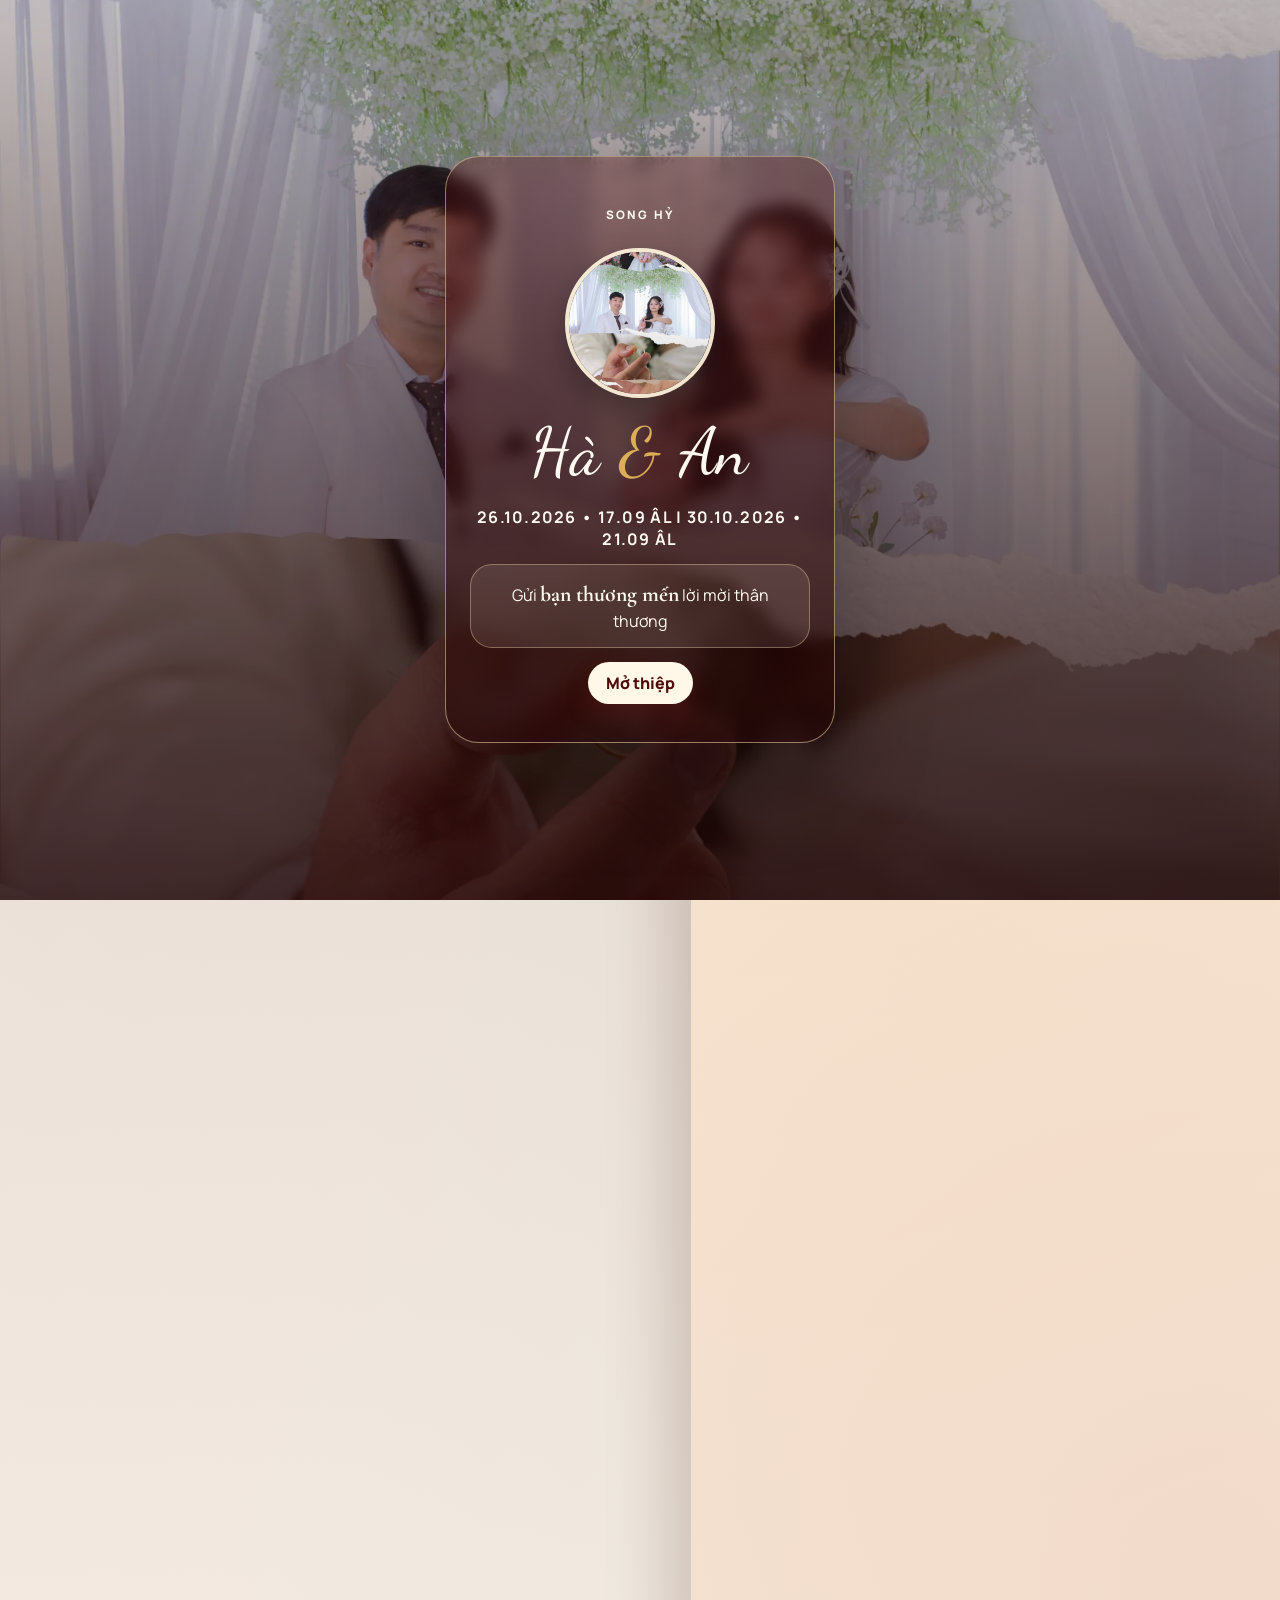
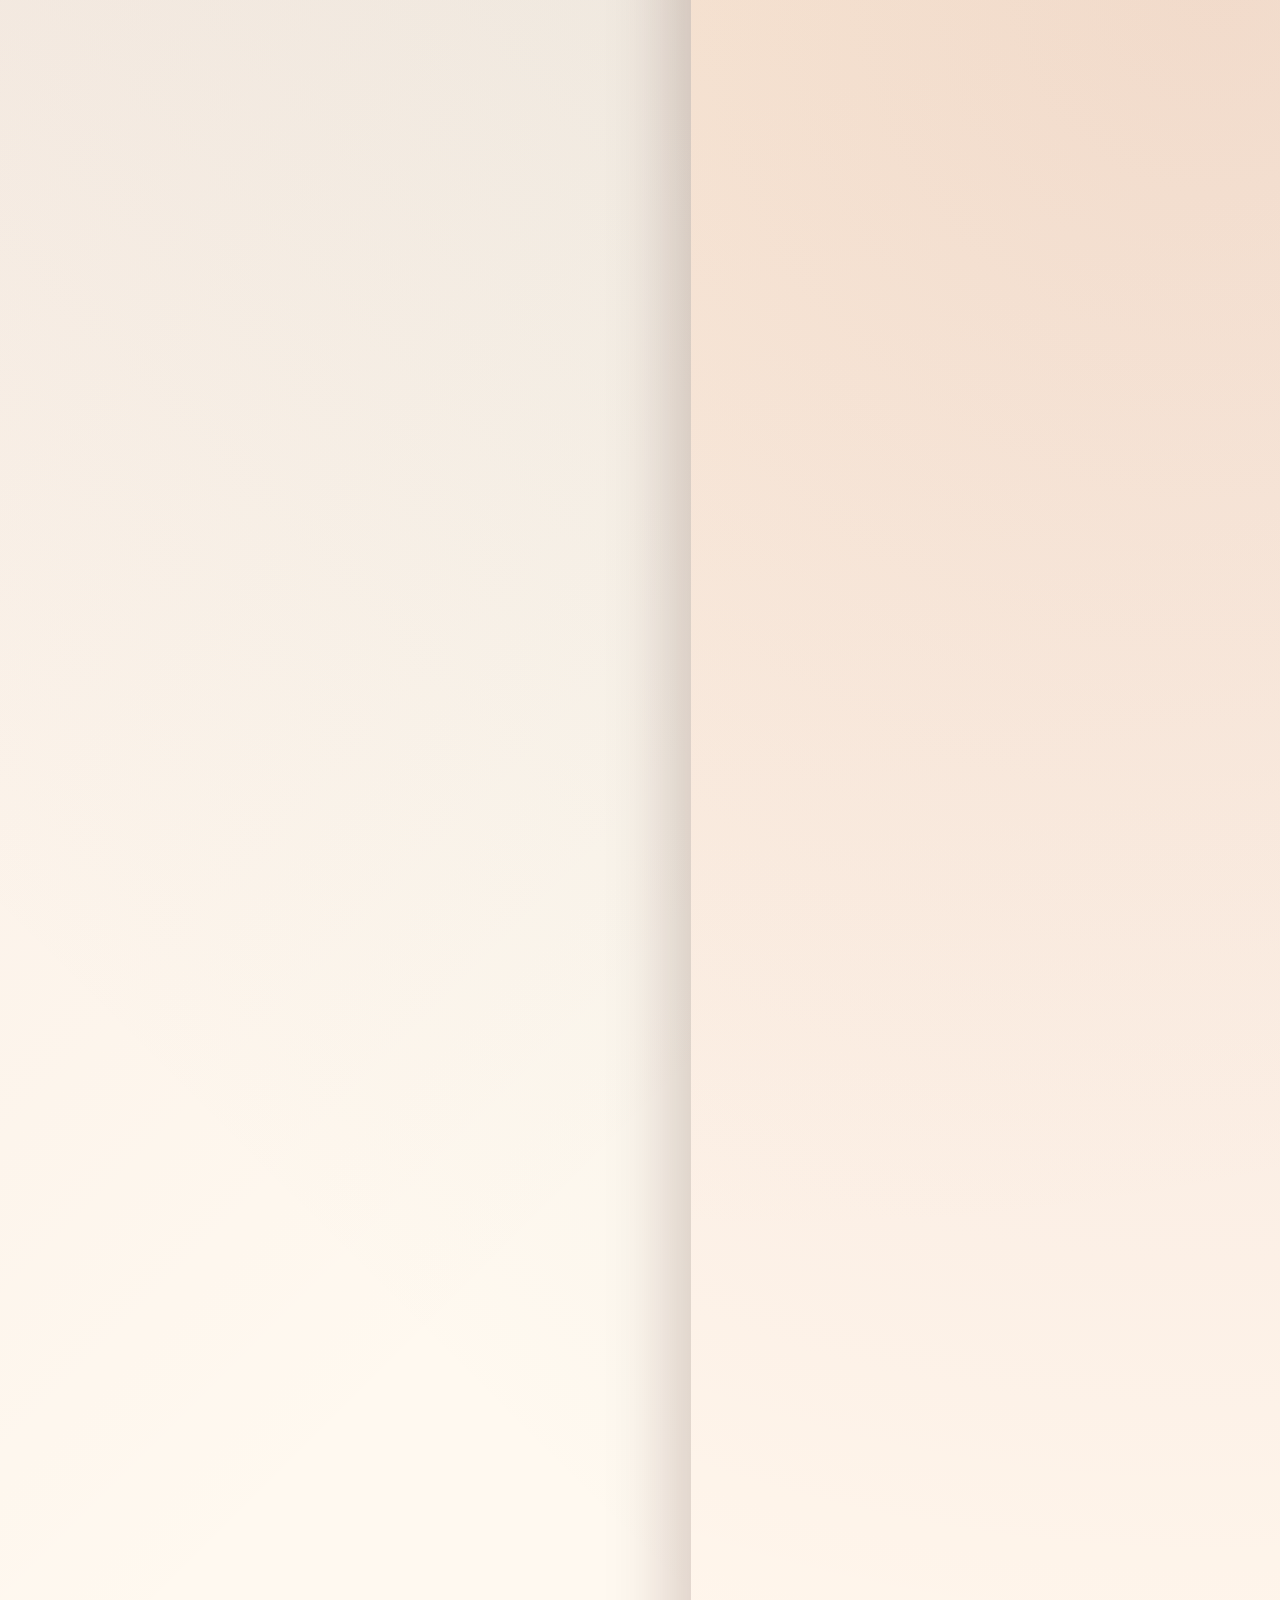
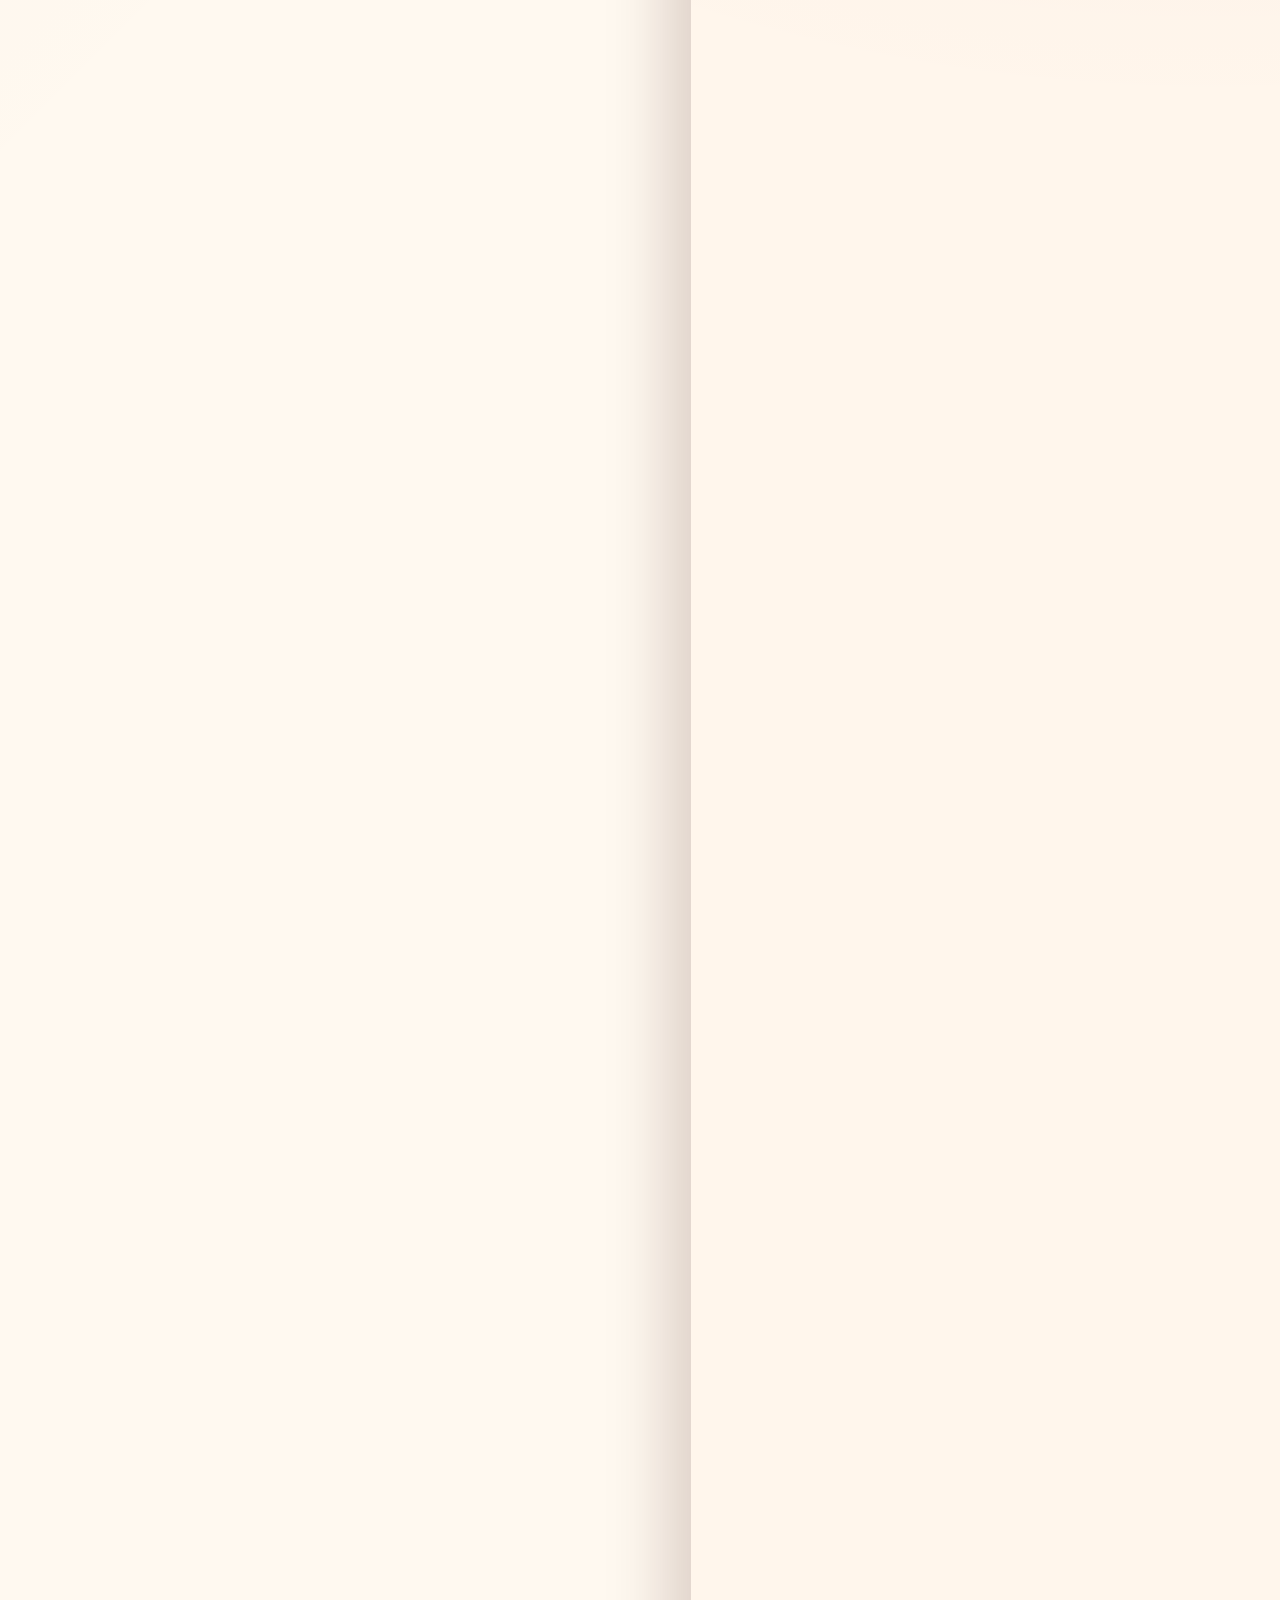
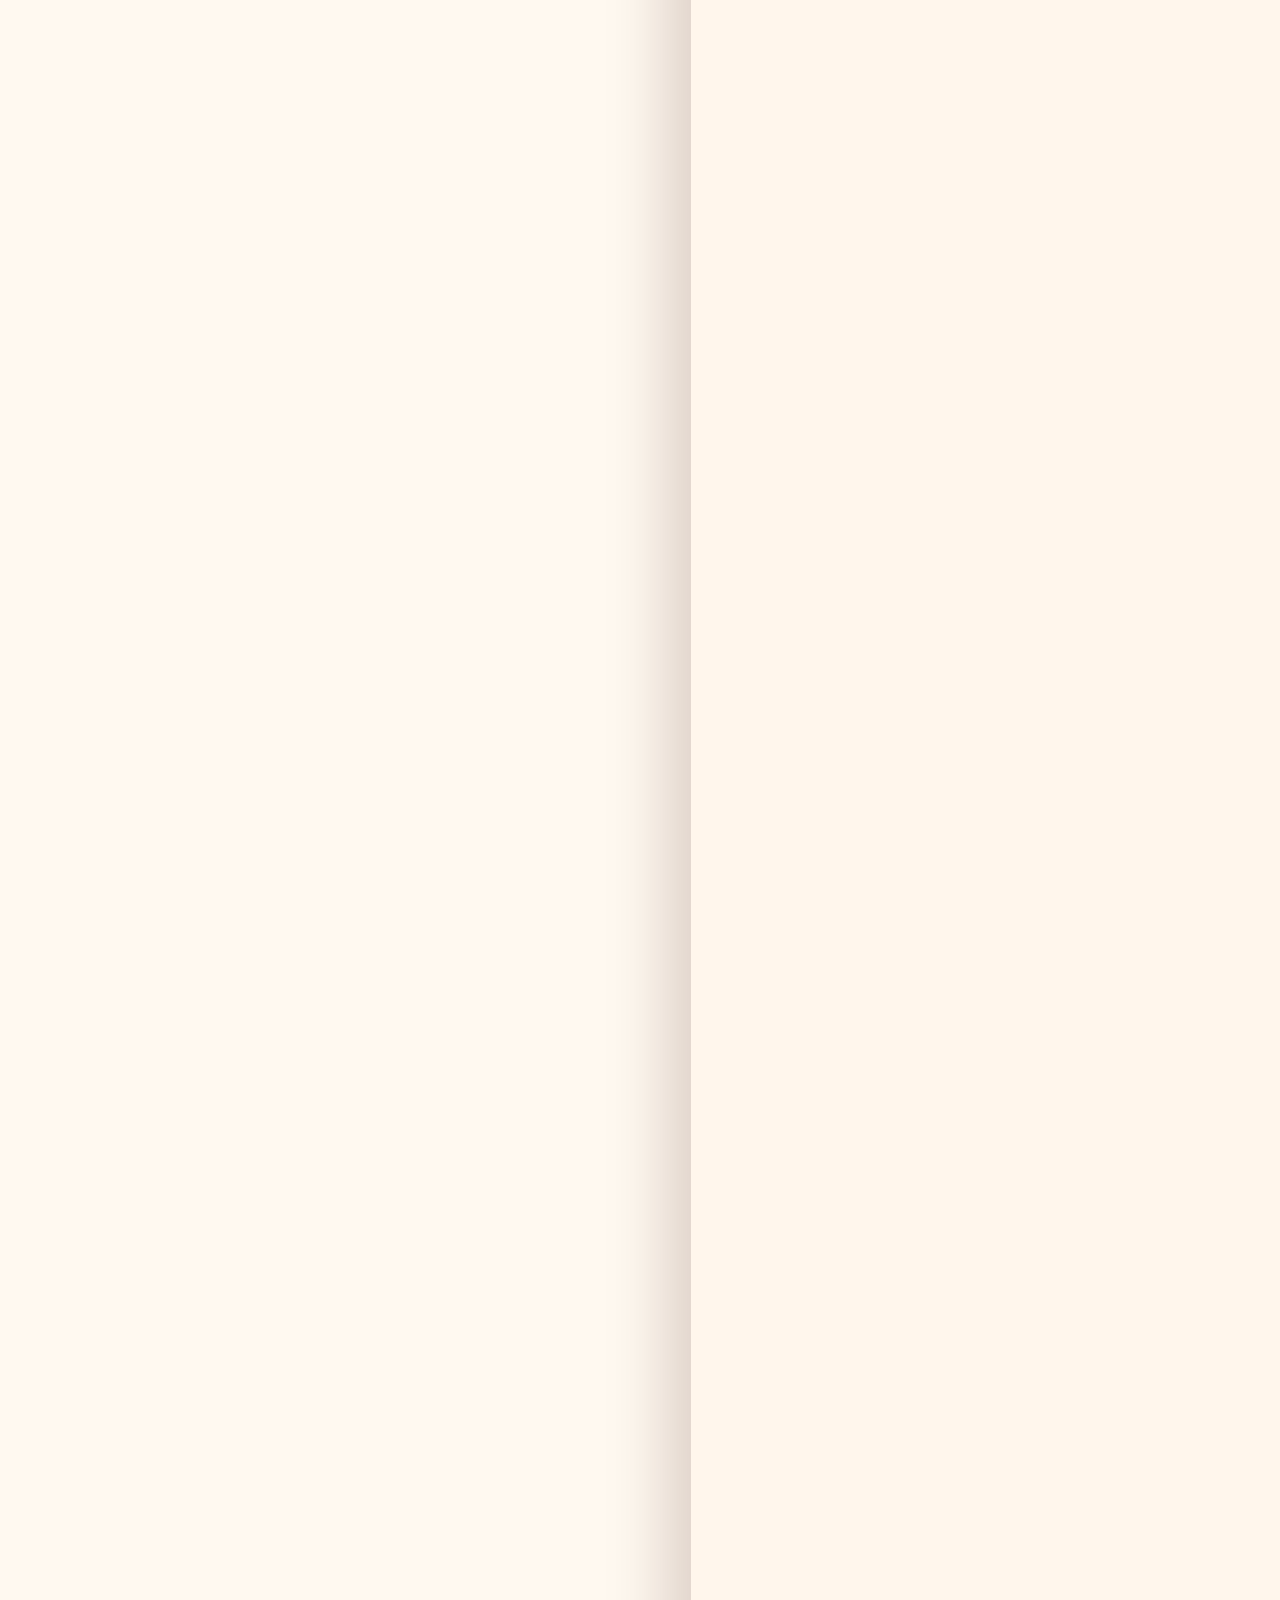
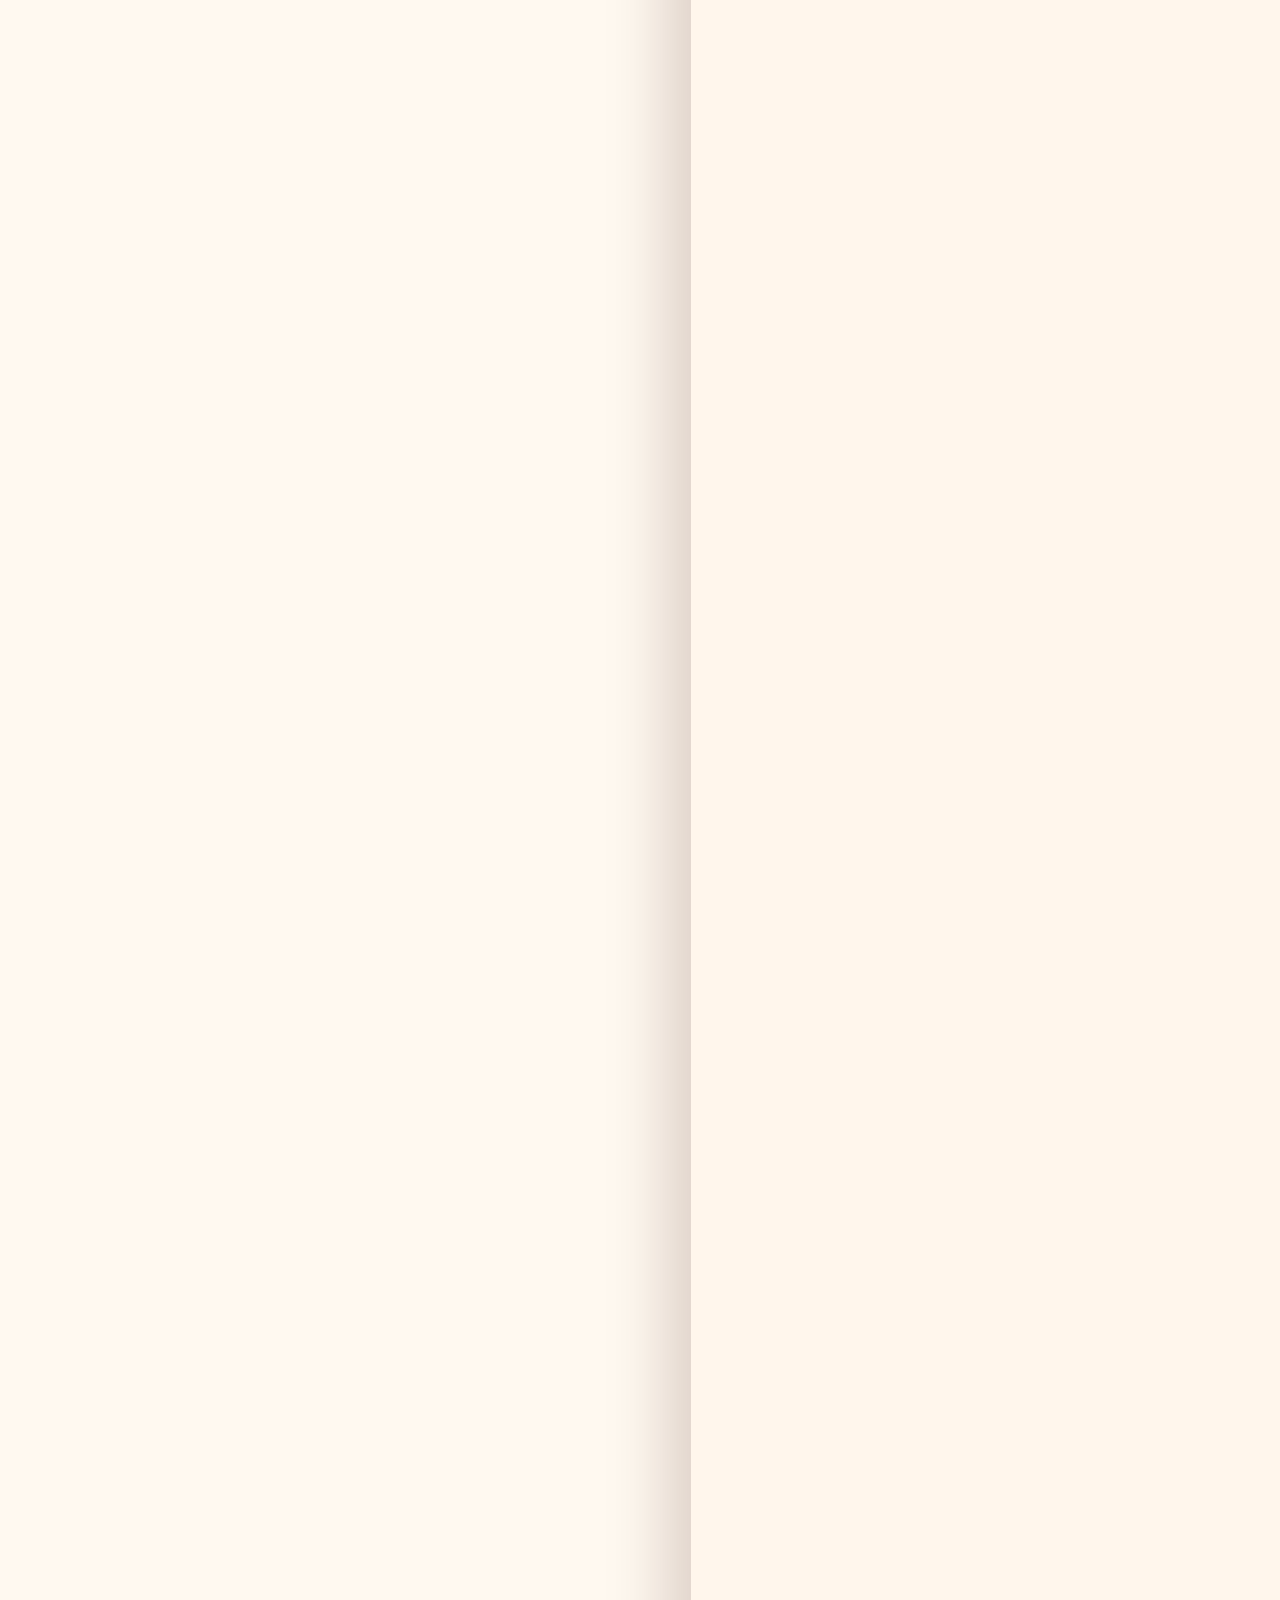
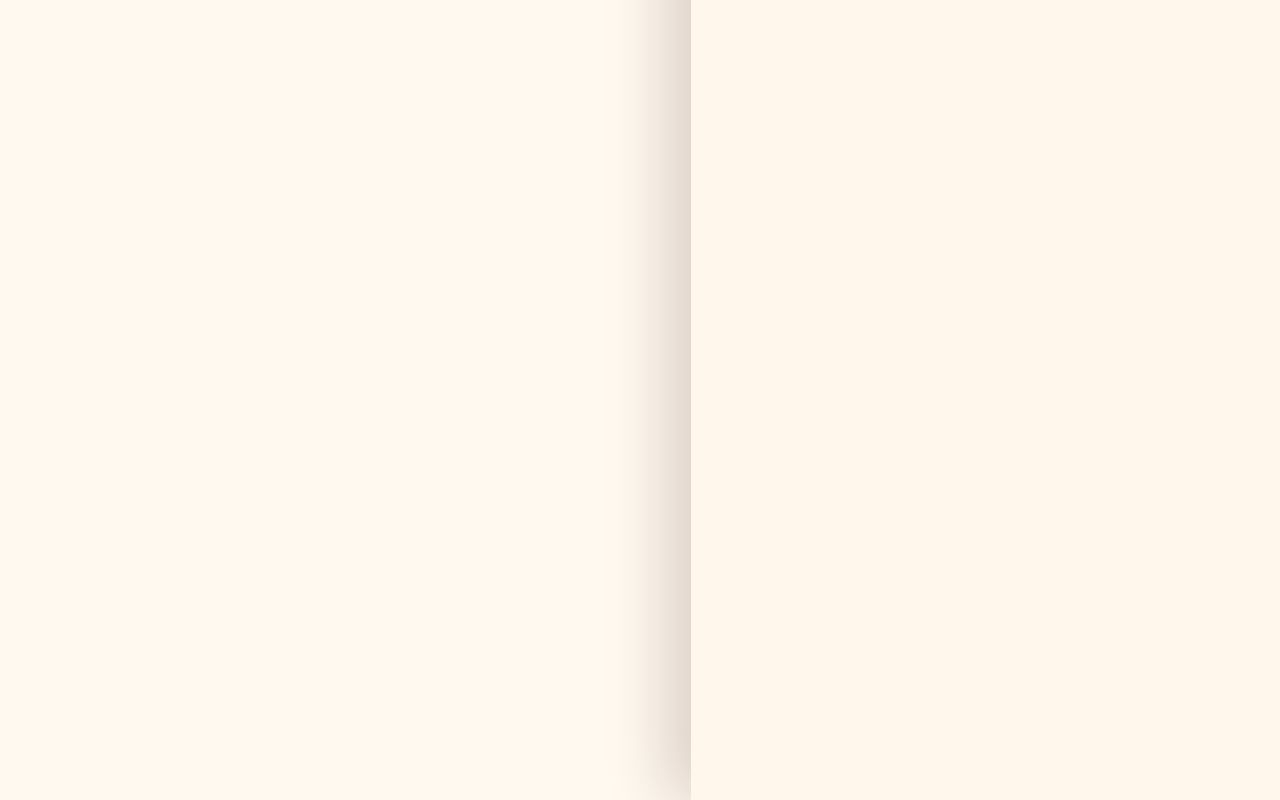
==== commit 2edcf53a: "Cập nhật thiệp bạn bè - Thêm ngày cover theo nhóm khách mời - Đổi font chữ Hà & An và chỉnh khoảng c" ====
--- a/beta1/index.html
+++ b/beta1/index.html
@@ -9,7 +9,7 @@
   <link rel="preconnect" href="https://fonts.googleapis.com" />
   <link rel="preconnect" href="https://fonts.gstatic.com" crossorigin />
   <link rel="preload" as="image" href="../assets/optimized/background.webp" fetchpriority="high" />
-  <link href="https://fonts.googleapis.com/css2?family=Cormorant+Garamond:wght@500;600;700&family=Manrope:wght@400;500;600;700&display=swap" rel="stylesheet" />
+  <link href="https://fonts.googleapis.com/css2?family=Cormorant+Garamond:wght@500;600;700&family=Dancing+Script:wght@600;700&family=Manrope:wght@400;500;600;700&display=swap" rel="stylesheet" />
   <link rel="stylesheet" href="styles.css" />
 </head>
 <body>
@@ -19,7 +19,7 @@
       <p class="overline">Song hỷ</p>
       <img src="../assets/optimized/background.webp" alt="Hà và An" class="welcome__photo" width="150" height="150" decoding="async" fetchpriority="high" />
       <h1>Hà <span>&</span> An</h1>
-      <p class="welcome__date">26.10.2026 • 30.10.2026</p>
+      <p class="welcome__date" id="welcomeDate">26.10.2026 • 30.10.2026</p>
       <div class="guest-box">
         <p>Gửi <strong id="welcomeGuest">bạn thương mến</strong> lời mời thân thương</p>
       </div>
@@ -200,7 +200,7 @@
         </section>
 
         <section class="panel closing">
-          <p>Những ai nhận được lời mời này đều là những người đặc biệt với bọn mình. Mong bạn và gia đình ghé đến chung vui, cùng chứng kiến khoảnh khắc hạnh phúc của hai đứa nhé.</p>
+          <p>Vì ngày đặc biệt sẽ càng ý nghĩa hơn khi có những người đặc biệt ở bên. Mong bạn và gia đình đến chung vui cùng tụi mình nhé!</p>
           <h2>Hà & An</h2>
         </section>
       </main>
--- a/beta1/styles.css
+++ b/beta1/styles.css
@@ -13,6 +13,7 @@
   --line: rgba(143, 23, 24, 0.16);
   --shadow: 0 22px 64px rgba(62, 14, 10, 0.22);
   --serif: "Cormorant Garamond", Georgia, serif;
+  --script: "Dancing Script", cursive;
   --sans: "Manrope", sans-serif;
 }
 
@@ -109,8 +110,18 @@
 
 .welcome h1 {
   margin: 0;
-  font-size: clamp(54px, 15vw, 76px);
-  line-height: 0.92;
+  font-size: clamp(46px, 13vw, 66px);
+  line-height: 1.2;
+}
+
+.welcome h1,
+.home h2,
+.desktop-scene__content h2,
+.closing h2 {
+  font-family: var(--script);
+  font-weight: 400;
+  letter-spacing: 0.02em;
+  white-space: nowrap;
 }
 
 .welcome h1 span,
@@ -351,8 +362,8 @@
 
 .home h2 {
   margin: 8px 0 12px;
-  font-size: clamp(60px, 18vw, 84px);
-  line-height: 0.9;
+  font-size: clamp(50px, 15vw, 72px);
+  line-height: 1.2;
 }
 
 .home p { color: rgba(255, 248, 236, 0.86); }
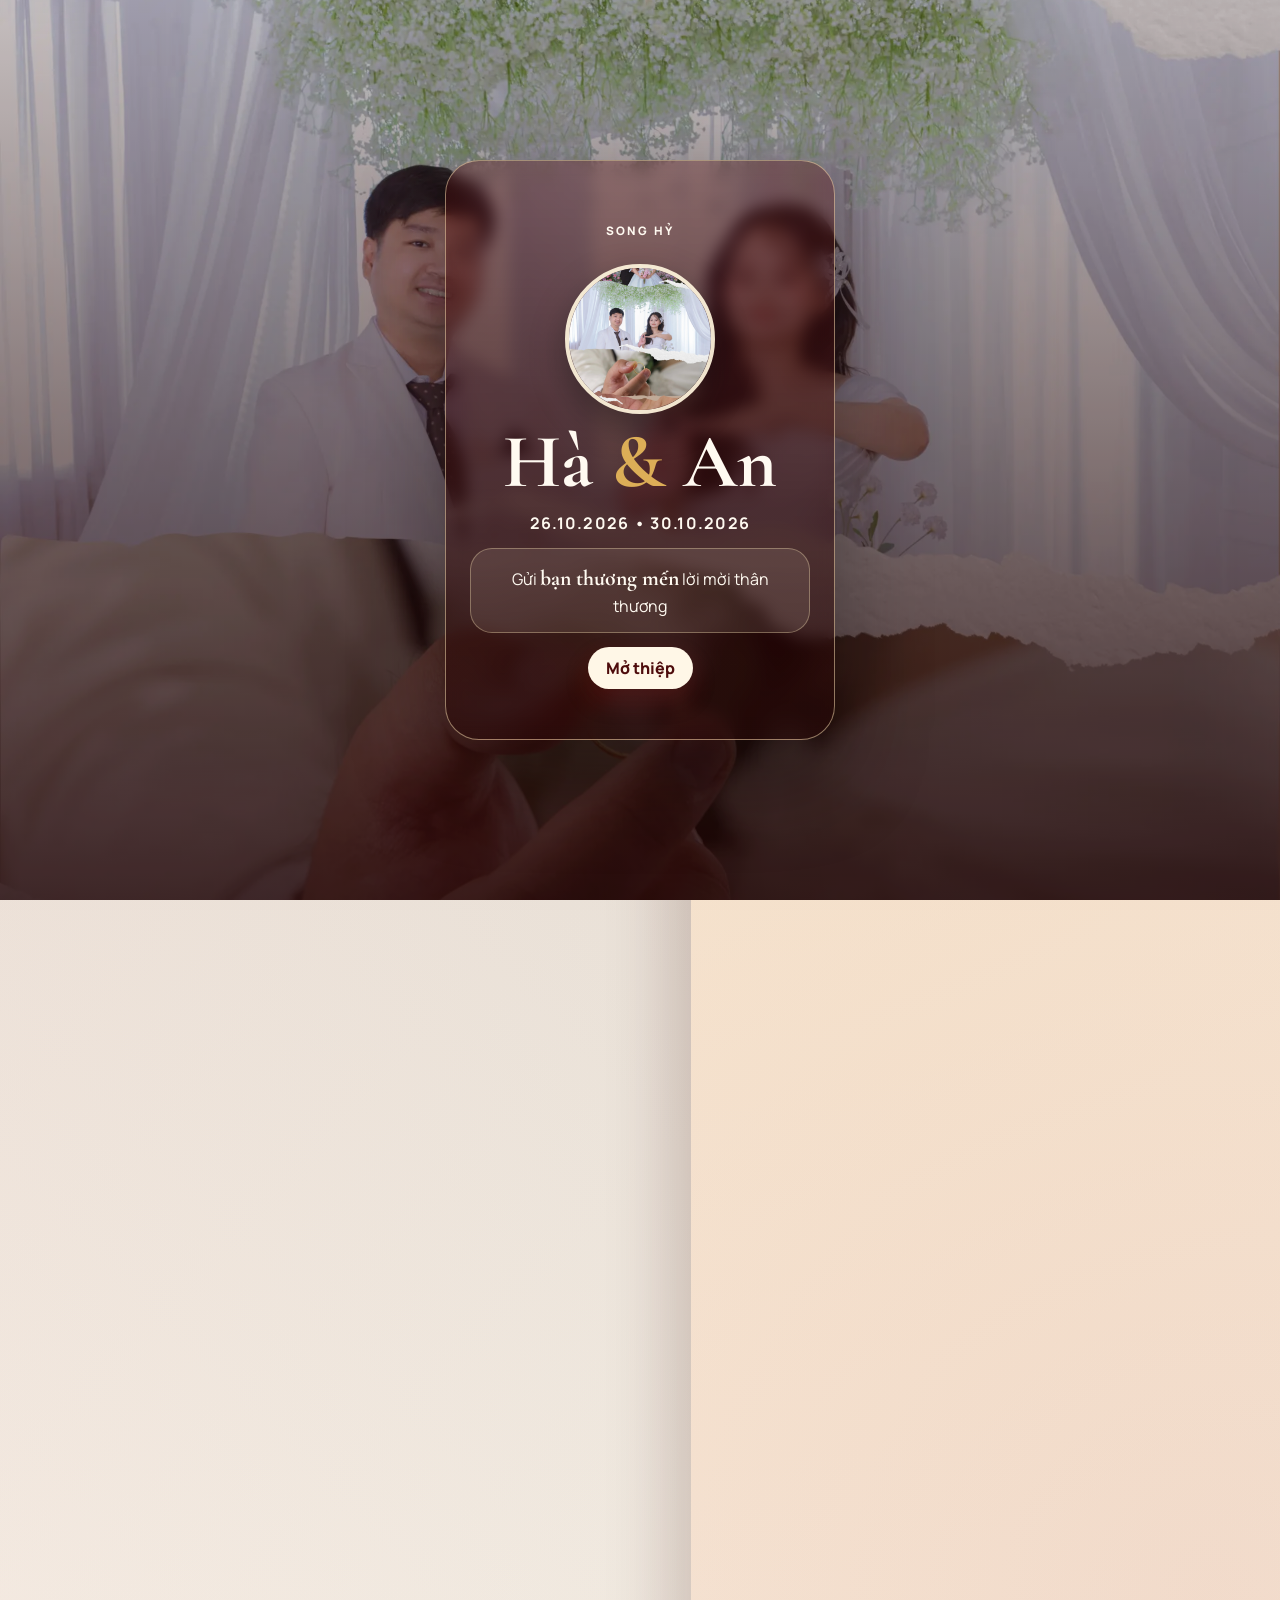
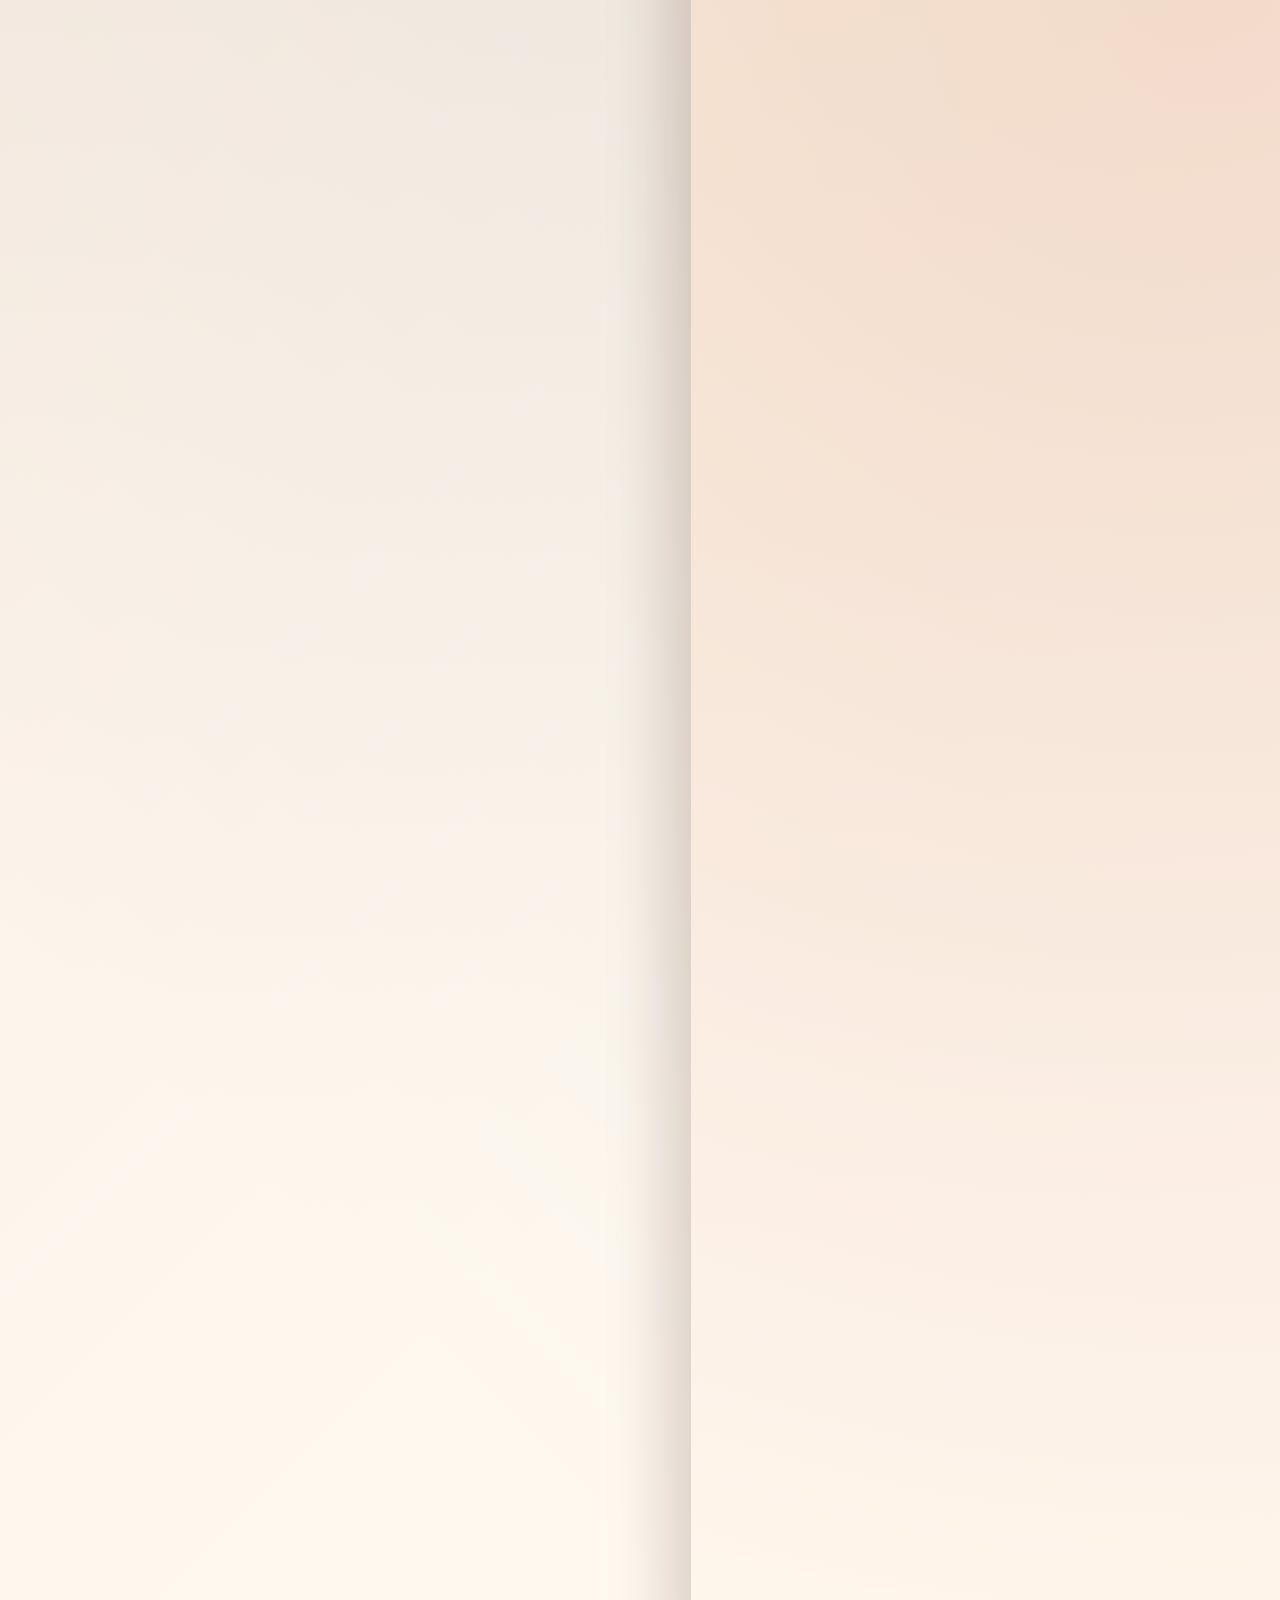
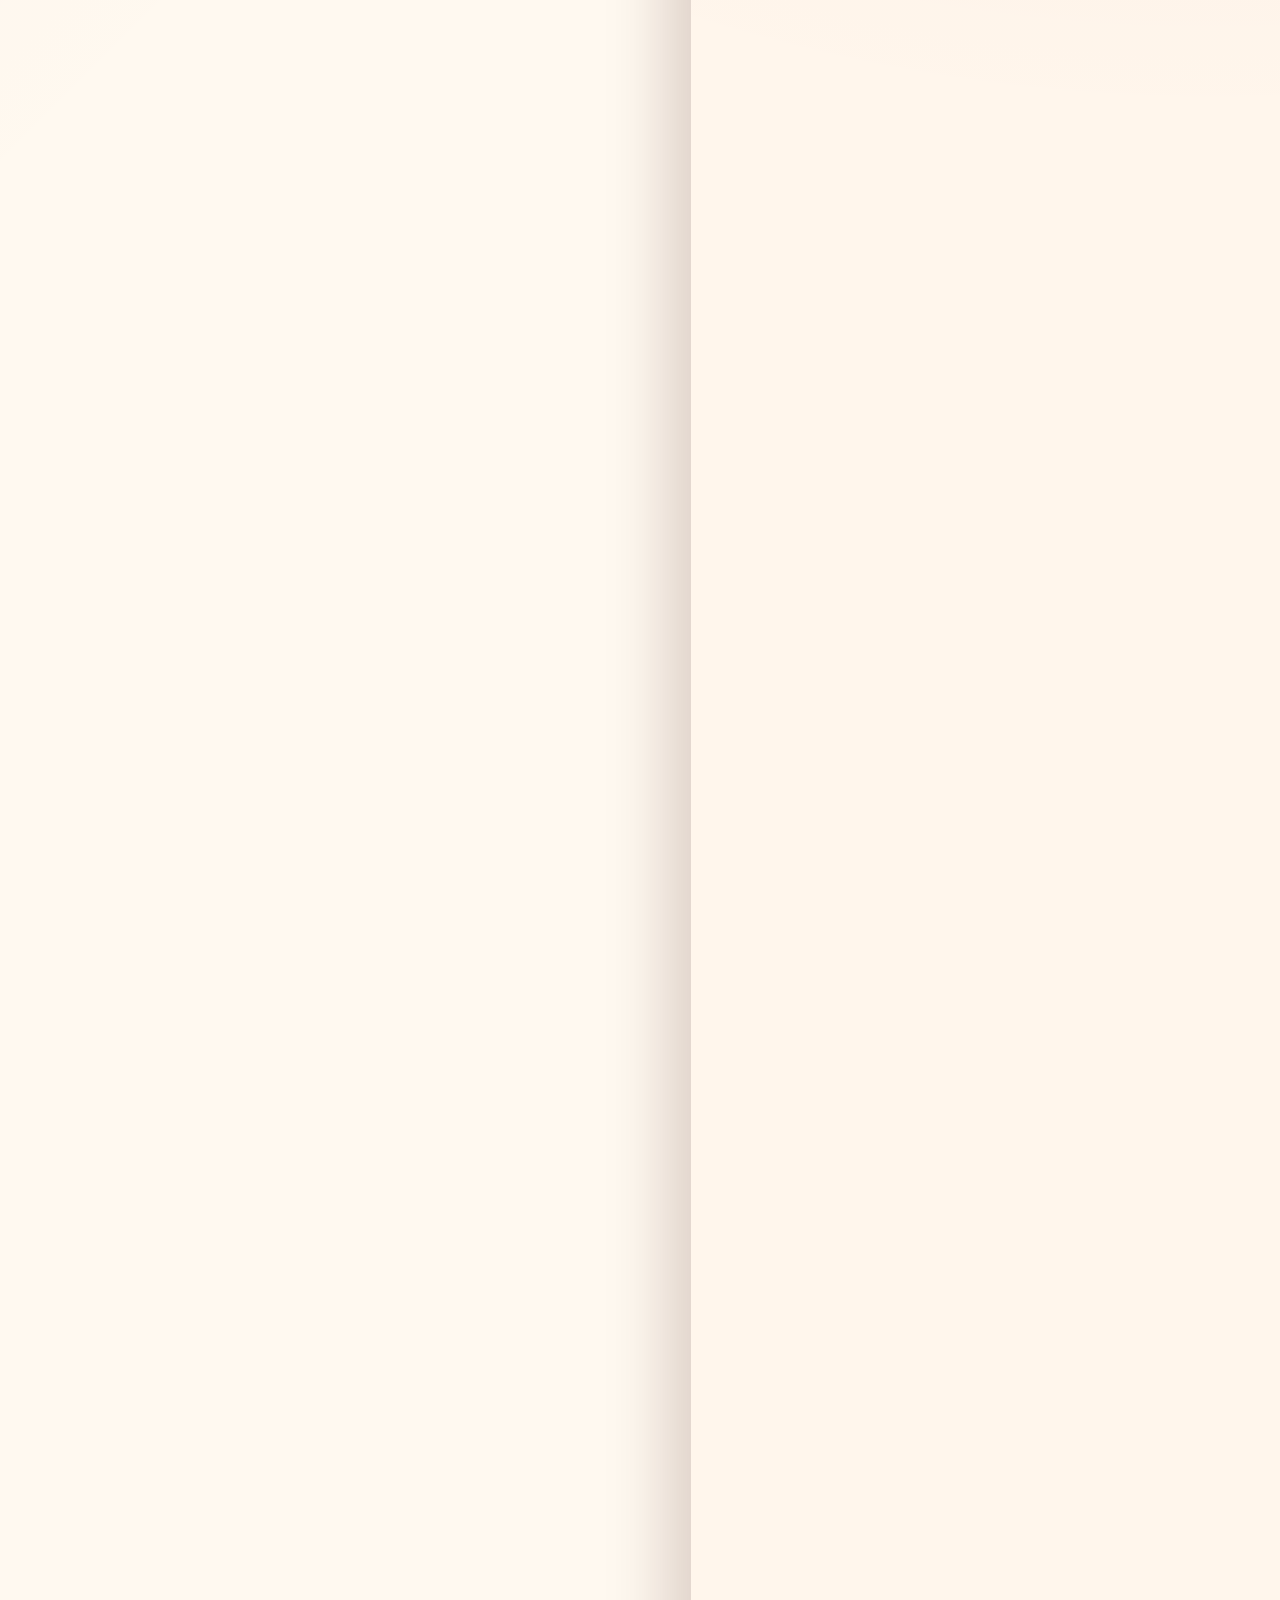
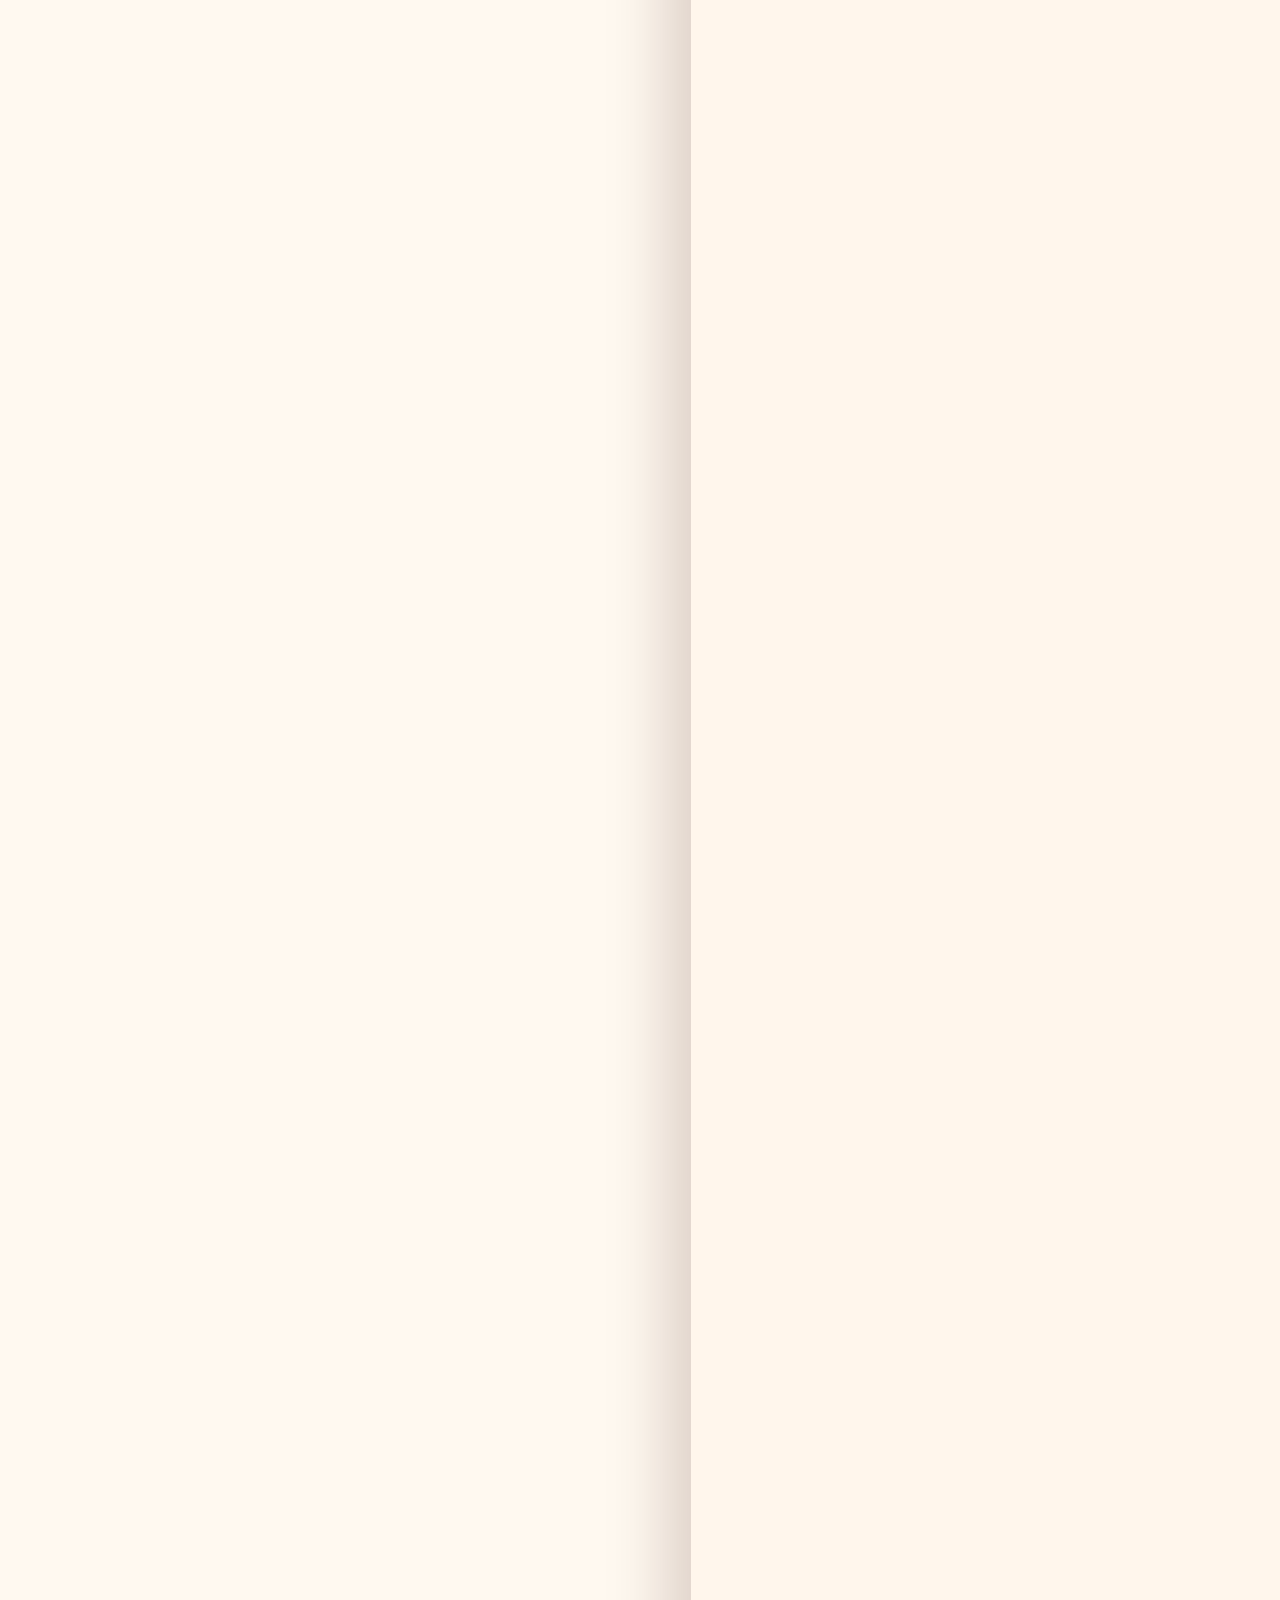
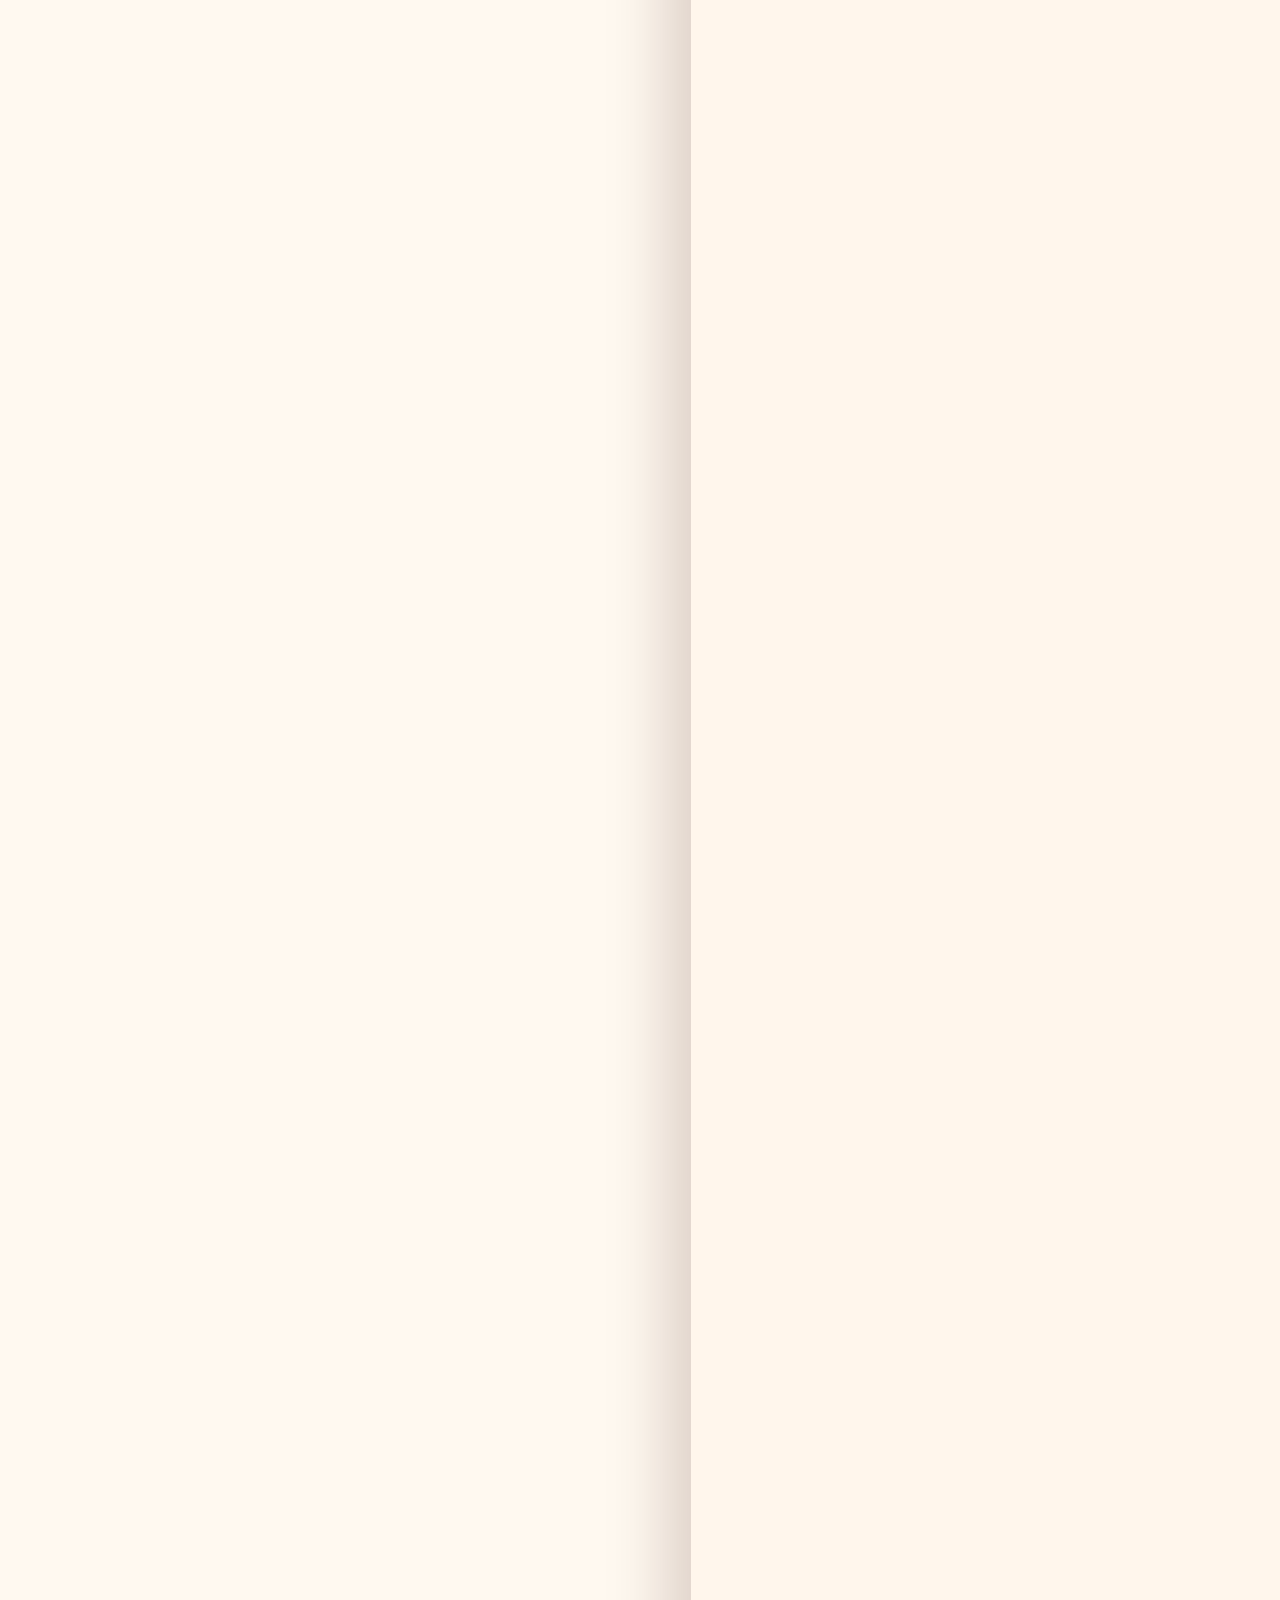
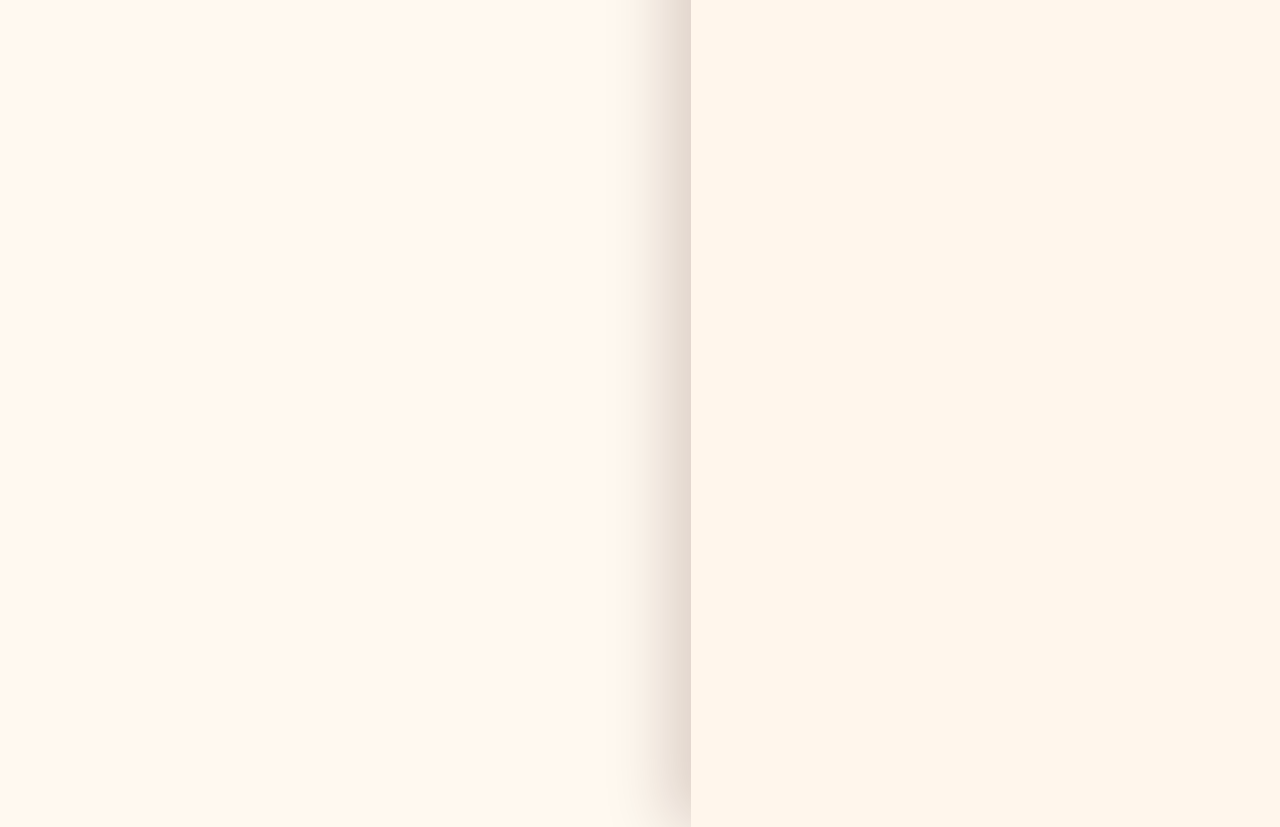
==== commit fe9fd61f: "Add guestbook pagination Co-authored-by: Copilot <223556219+Copilot@users.noreply.github.com>" ====
--- a/beta1/index.html
+++ b/beta1/index.html
@@ -9,7 +9,7 @@
   <link rel="preconnect" href="https://fonts.googleapis.com" />
   <link rel="preconnect" href="https://fonts.gstatic.com" crossorigin />
   <link rel="preload" as="image" href="../assets/optimized/background.webp" fetchpriority="high" />
-  <link href="https://fonts.googleapis.com/css2?family=Cormorant+Garamond:wght@500;600;700&family=Dancing+Script:wght@600;700&family=Manrope:wght@400;500;600;700&display=swap" rel="stylesheet" />
+  <link href="https://fonts.googleapis.com/css2?family=Cormorant+Garamond:wght@500;600;700&family=Manrope:wght@400;500;600;700&display=swap" rel="stylesheet" />
   <link rel="stylesheet" href="styles.css" />
 </head>
 <body>
@@ -19,7 +19,7 @@
       <p class="overline">Song hỷ</p>
       <img src="../assets/optimized/background.webp" alt="Hà và An" class="welcome__photo" width="150" height="150" decoding="async" fetchpriority="high" />
       <h1>Hà <span>&</span> An</h1>
-      <p class="welcome__date" id="welcomeDate">26.10.2026 • 30.10.2026</p>
+      <p class="welcome__date">26.10.2026 • 30.10.2026</p>
       <div class="guest-box">
         <p>Gửi <strong id="welcomeGuest">bạn thương mến</strong> lời mời thân thương</p>
       </div>
@@ -197,10 +197,11 @@
           <p class="overline">Sổ lưu bút</p>
           <h2>Lời chúc từ mọi người</h2>
           <div class="wish-list" id="wishList" aria-live="polite"></div>
+          <nav class="wish-pagination" id="wishPagination" aria-label="Phân trang lời chúc" hidden></nav>
         </section>
 
         <section class="panel closing">
-          <p>Vì ngày đặc biệt sẽ càng ý nghĩa hơn khi có những người đặc biệt ở bên. Mong bạn và gia đình đến chung vui cùng tụi mình nhé!</p>
+          <p>Những ai nhận được lời mời này đều là những người đặc biệt với bọn mình. Mong bạn và gia đình ghé đến chung vui, cùng chứng kiến khoảnh khắc hạnh phúc của hai đứa nhé.</p>
           <h2>Hà & An</h2>
         </section>
       </main>
--- a/beta1/styles.css
+++ b/beta1/styles.css
@@ -13,7 +13,6 @@
   --line: rgba(143, 23, 24, 0.16);
   --shadow: 0 22px 64px rgba(62, 14, 10, 0.22);
   --serif: "Cormorant Garamond", Georgia, serif;
-  --script: "Dancing Script", cursive;
   --sans: "Manrope", sans-serif;
 }
 
@@ -110,18 +109,8 @@
 
 .welcome h1 {
   margin: 0;
-  font-size: clamp(46px, 13vw, 66px);
-  line-height: 1.2;
-}
-
-.welcome h1,
-.home h2,
-.desktop-scene__content h2,
-.closing h2 {
-  font-family: var(--script);
-  font-weight: 400;
-  letter-spacing: 0.02em;
-  white-space: nowrap;
+  font-size: clamp(54px, 15vw, 76px);
+  line-height: 0.92;
 }
 
 .welcome h1 span,
@@ -362,8 +351,8 @@
 
 .home h2 {
   margin: 8px 0 12px;
-  font-size: clamp(50px, 15vw, 72px);
-  line-height: 1.2;
+  font-size: clamp(60px, 18vw, 84px);
+  line-height: 0.9;
 }
 
 .home p { color: rgba(255, 248, 236, 0.86); }
@@ -827,6 +816,35 @@
 
 .wish-item p { margin: 0 0 8px; }
 .wish-item strong { color: var(--red); }
+
+.wish-pagination {
+  display: flex;
+  align-items: center;
+  justify-content: center;
+  gap: 10px;
+  margin-top: 16px;
+  color: var(--muted);
+  font-size: 0.86rem;
+  font-weight: 800;
+}
+
+.wish-pagination[hidden] { display: none; }
+
+.wish-pagination button {
+  border: 1px solid var(--line);
+  border-radius: 999px;
+  padding: 9px 14px;
+  color: var(--red);
+  background: rgba(255, 253, 247, 0.92);
+  box-shadow: 0 10px 22px rgba(117, 36, 22, 0.08);
+  cursor: pointer;
+}
+
+.wish-pagination button:disabled {
+  color: var(--muted);
+  cursor: not-allowed;
+  opacity: 0.48;
+}
 
 .closing { padding-bottom: 110px; }
 
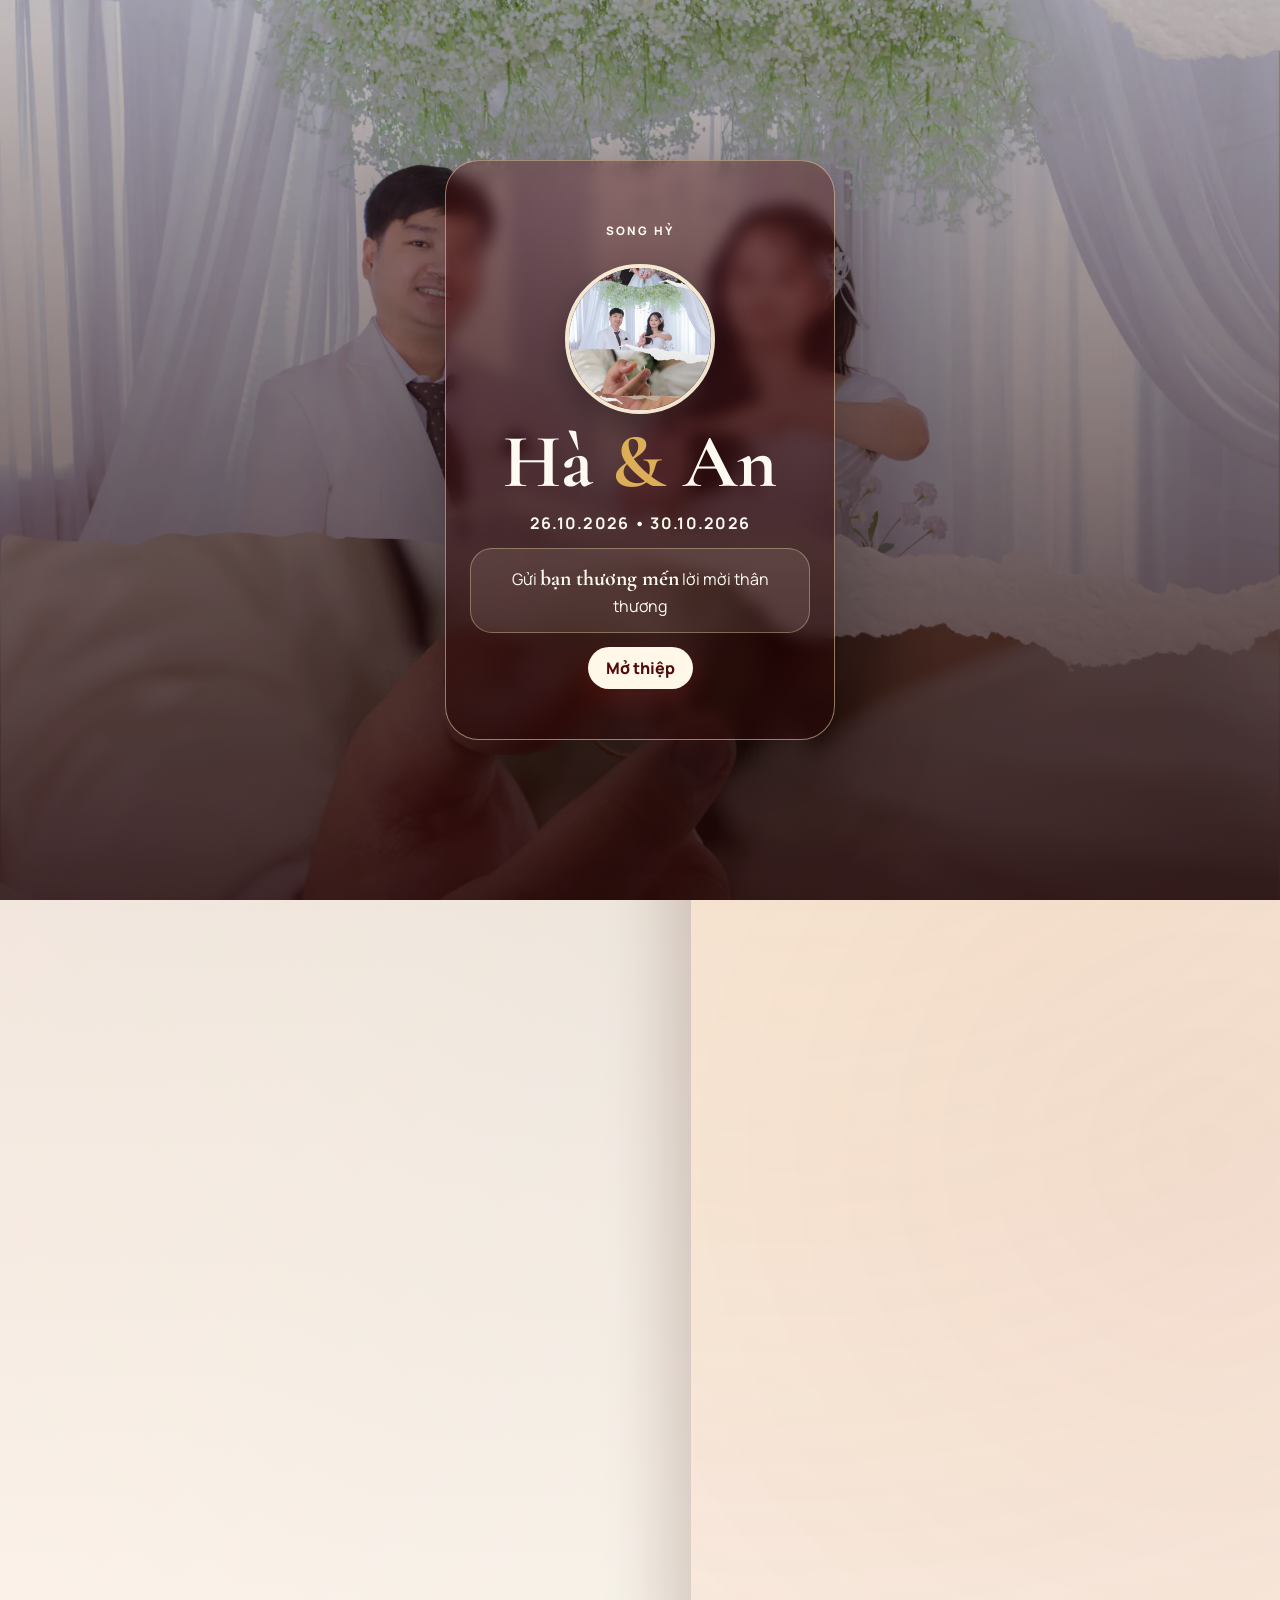
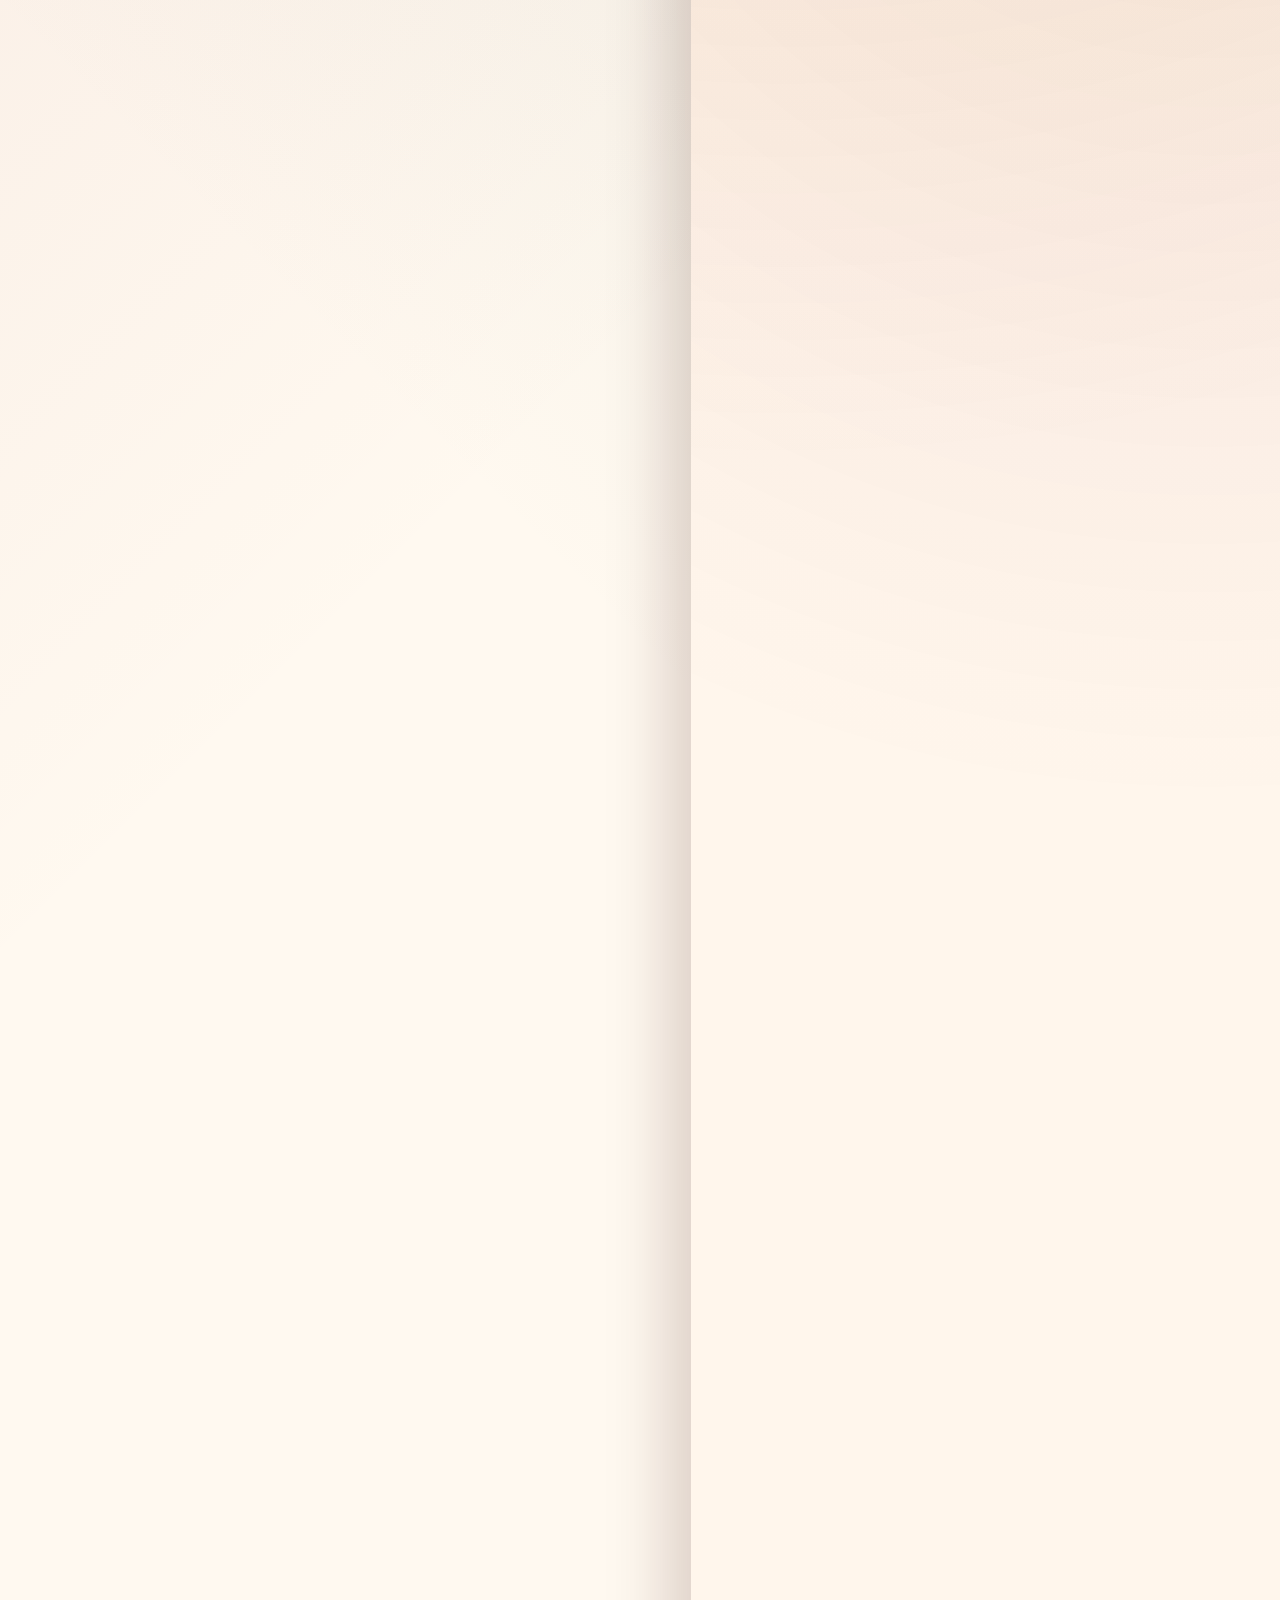
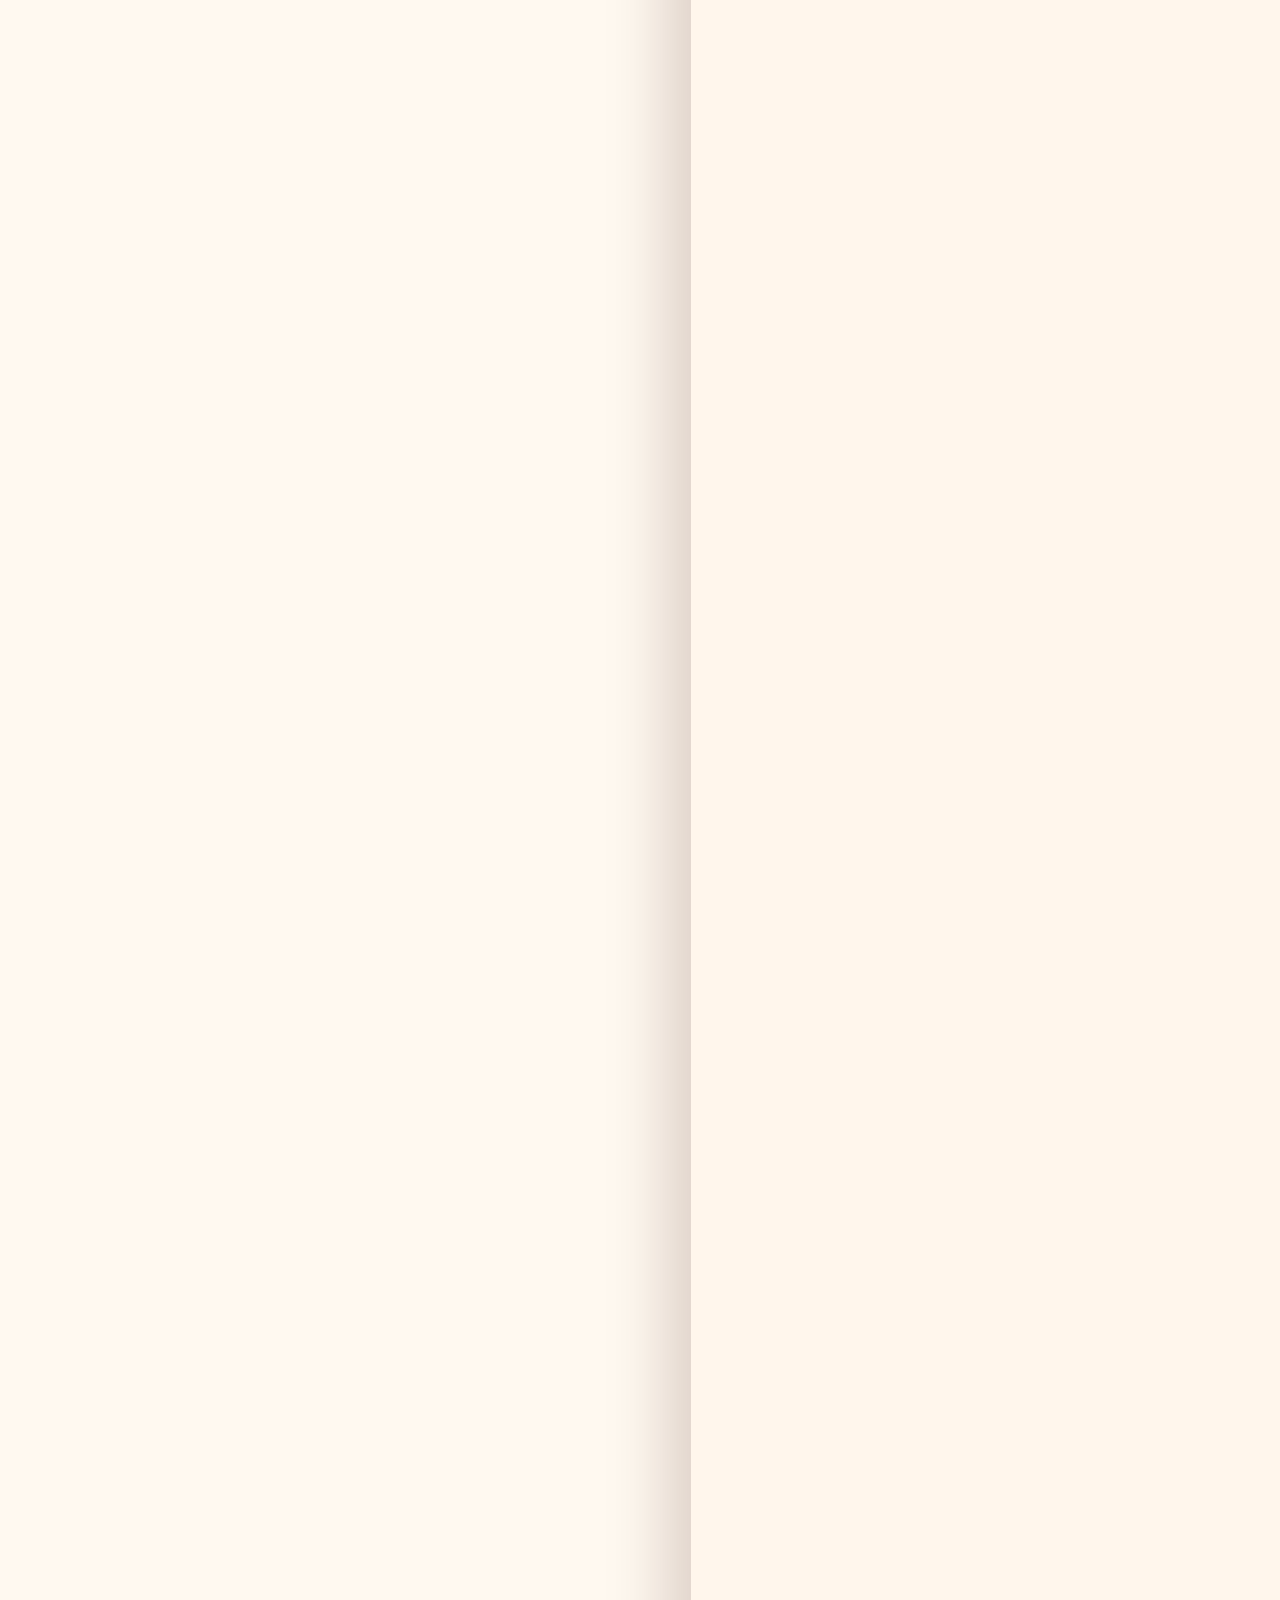
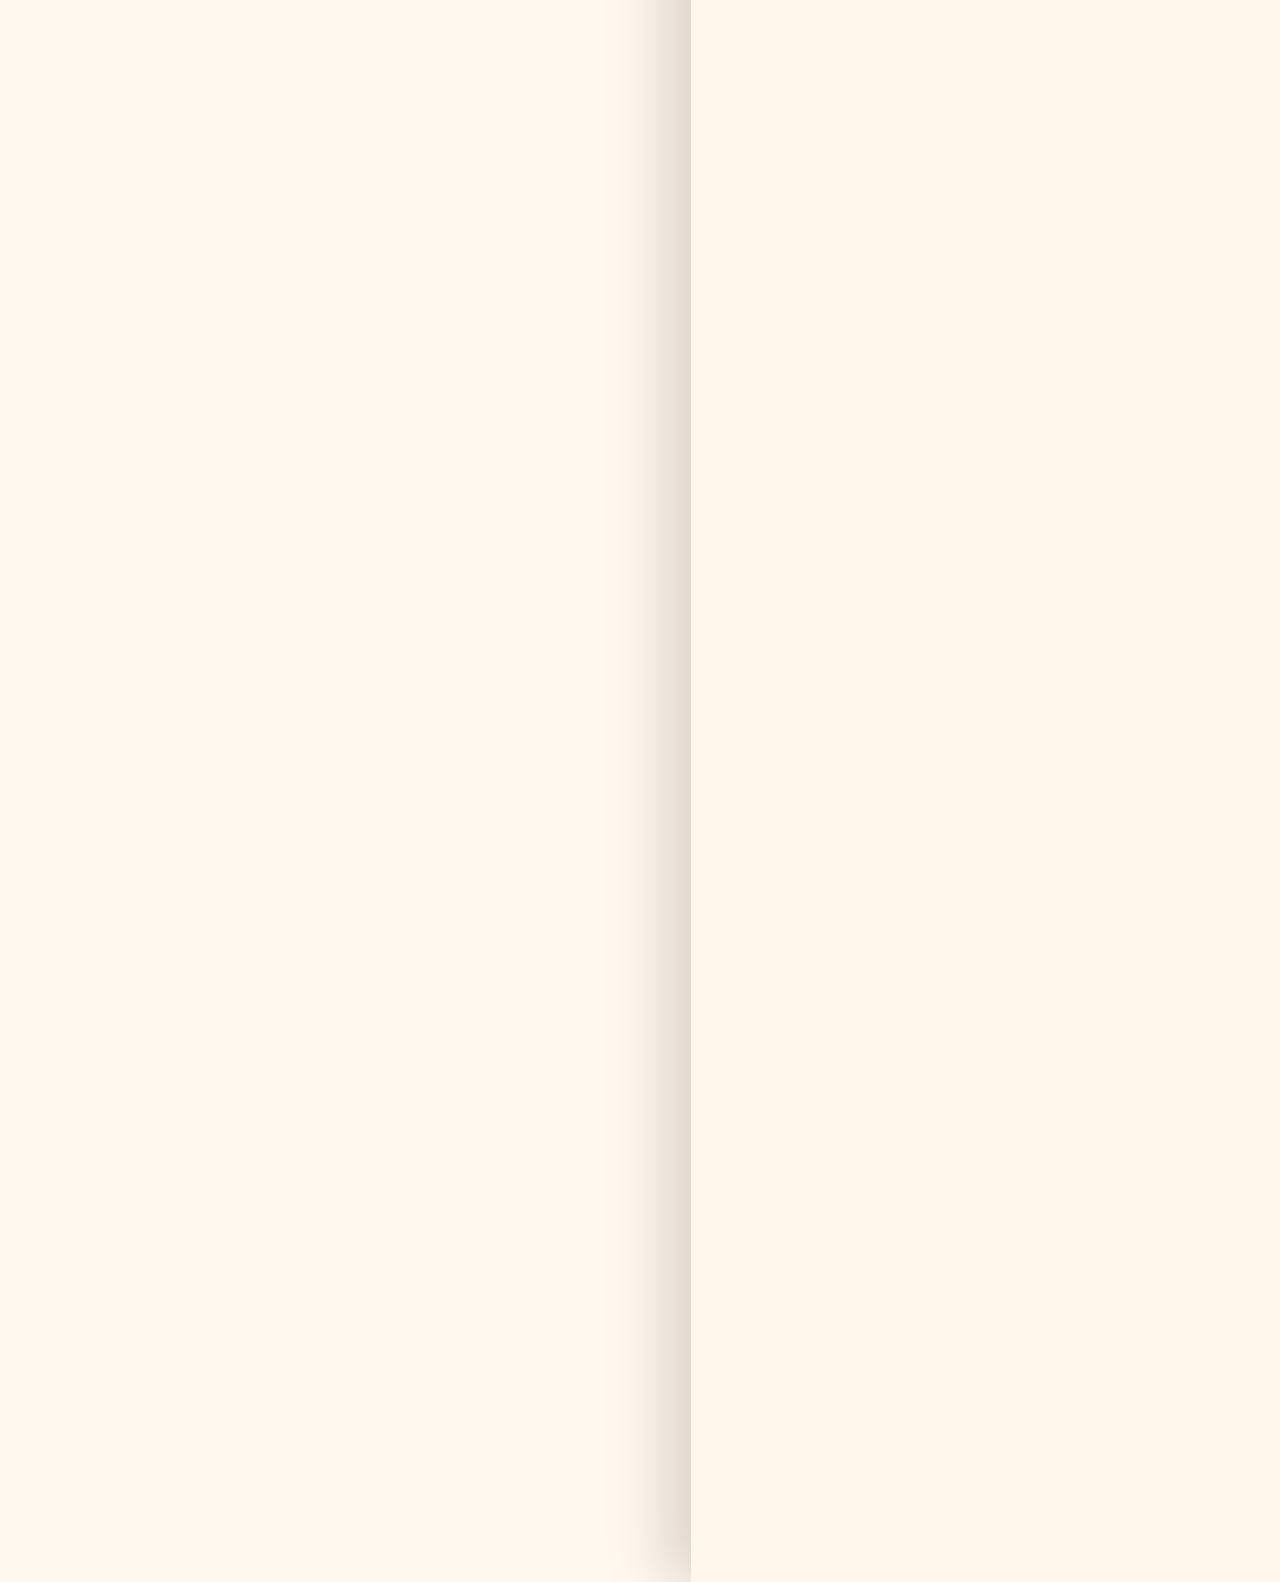
==== commit c045e778: "Remove private information from wedding invitations" ====
--- a/beta1/index.html
+++ b/beta1/index.html
@@ -56,20 +56,6 @@
           <h2>Gửi <span id="guestNameTitle">bạn thương mến</span></h2>
           <p id="invitationGreeting">Gửi bạn tấm thiệp cưới đong đầy yêu&nbsp;thương!</p>
           <p id="invitationCopy">Những ai nhận được lời mời này đều là những người đặc biệt với bọn mình. Mong bạn và gia đình ghé đến chung vui, cùng chứng kiến khoảnh khắc hạnh phúc của hai đứa nhé.</p>
-          <div class="parents">
-            <article>
-              <span>Nhà gái</span>
-              <strong>Ông Đào Thanh Vui</strong>
-              <strong>Bà Võ Thị Hoa</strong>
-              <small>Gia Lai</small>
-            </article>
-            <article>
-              <span>Nhà trai</span>
-              <strong>Ông Đào Tuấn Anh</strong>
-              <strong>Bà Đồng Thị Thanh Thuý</strong>
-              <small>TP. Hồ Chí Minh</small>
-            </article>
-          </div>
         </section>
 
         <section class="panel couple" id="couple">
@@ -107,12 +93,6 @@
             <button type="button" data-group="both">Tất cả</button>
           </div>
           <div class="timeline" id="timeline"></div>
-        </section>
-
-        <section class="panel locations" id="location">
-          <p class="overline">Địa điểm tổ chức</p>
-          <h2>Bản đồ & mã QR chỉ đường</h2>
-          <div class="location-list" id="locationList"></div>
         </section>
 
         <section class="panel gallery" id="gallery">
@@ -186,13 +166,6 @@
           </form>
         </section>
 
-        <section class="panel gift" id="gift">
-          <p class="overline">Hộp quà mừng</p>
-          <h2>Gửi chút thương mến</h2>
-          <p>Có bạn chung vui đã là món quà quý nhất. Nếu muốn gửi thêm chút thương mến từ xa, bọn mình luôn thật lòng ghi nhận.</p>
-          <div class="gift-list" id="giftList"></div>
-        </section>
-
         <section class="panel guestbook-wall" id="guestbookWall">
           <p class="overline">Sổ lưu bút</p>
           <h2>Lời chúc từ mọi người</h2>
